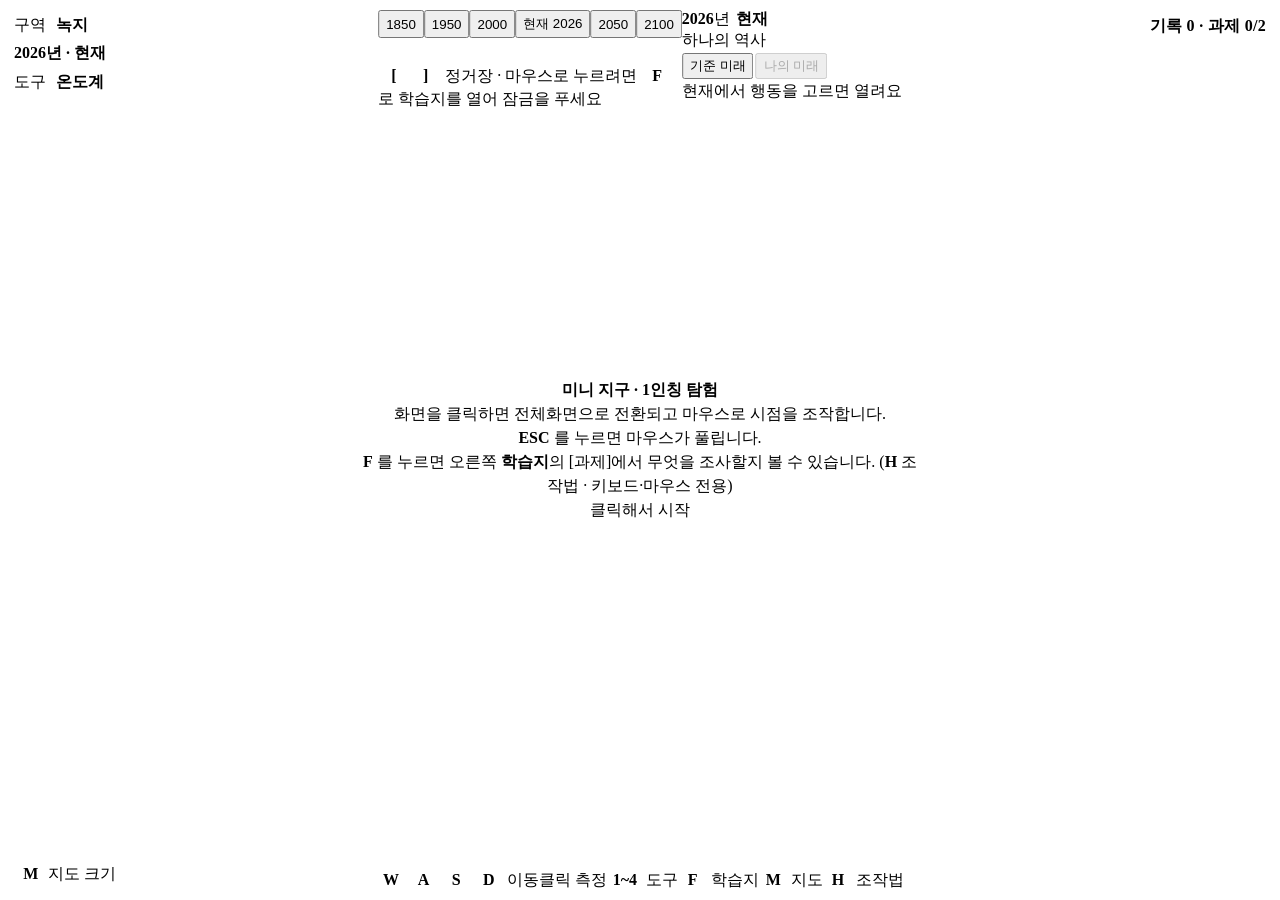
==== Critical_Earth_simulator/firstperson/index.html @ a0963edb "4차 M2: 카페 — 컵 vs 텀블러 Co-Authored-By: Claude Opus 5.5 <noreply@anthropic.com> Claude-Session: https:/" ====
<!DOCTYPE html>
<html lang="ko">
<head>
<meta charset="UTF-8">
<title>미니 지구 모델 - 1인칭 탐험 모드</title>
<!-- 4차 D1: 조감과 같은 디자인 토큰(종이 테마·버튼 5색·ⓘ)을 먼저 읽고 1인칭 배치를 그 위에 얹는다 (순서 = 빌더 FP_CSS) -->
<link rel="stylesheet" href="/css/theme.css">
<link rel="stylesheet" href="style.css">
</head>
<body>
<canvas id="gl"></canvas>

<!-- 수중 진입 시 화면 전체에 씌우는 파란 틴트 -->
<div id="waterOverlay"></div>

<!-- 4차 E2: 시간 이동 덮개(0.4초) — 덮인 동안 세계를 바꾸고 가운데에 '2100년 · 기준 미래'. 움직임 줄이기 설정이면 쓰지 않는다(fp-main.js goTo) -->
<div id="timeFade" aria-hidden="true"><p id="timeFadeText"></p></div>

<!-- 화면 정중앙 크로스헤어 -->
<div id="crosshair"><span></span><span></span></div>
<!-- 4차 F2: 행동 지점(멀티탭·거치대·정류장·여행사)을 가까이서 겨누면 십자선 아래 'E 플러그 뽑기' (firstperson/fp-actions.js) -->
<div id="actHint" role="status" aria-live="polite" hidden></div>
<!-- 4차 M2: 무대 입구(카페 문 등)를 겨누면 'E 카페에 들어가기' (firstperson/fp-stage.js updateDoors) -->
<div id="doorHint" role="status" aria-live="polite" hidden></div>

<!-- 포인터락이 풀려 있을 때 뜨는 시작/재개 안내 -->
<div id="startOverlay">
  <div class="start-box">
    <h2>미니 지구 · 1인칭 탐험</h2>
    <p>화면을 클릭하면 전체화면으로 전환되고 마우스로 시점을 조작합니다.</p>
    <p class="sub"><b>ESC</b> 를 누르면 마우스가 풀립니다.</p>
    <p class="sub"><b>F</b> 를 누르면 오른쪽 <b>학습지</b>의 [과제]에서 무엇을 조사할지 볼 수 있습니다. (<b>H</b> 조작법 · 키보드·마우스 전용)</p>
    <span class="btn btn--nav is-on start-btn">클릭해서 시작</span>
  </div>
  <!-- 4차 D3: 학습지를 닫은 뒤에는 짧은 안내만. 브라우저는 클릭에서만 포인터 잠금을 다시 걸어 준다(마스터 §6-6) -->
  <div class="resume-box">
    <span class="btn btn--nav is-on start-btn">3D를 클릭해 계속</span>
  </div>
</div>

<!-- 4차 D4: 첫 진입 안내 3장(이동 → 측정 → 시간·행동). 건너뛸 수 있고, 본 뒤에는 학습지 공용 저장소 fp.ui.onboarded 로
     다시 띄우지 않는다(학습지 [과제] '조작법'의 [첫 안내 다시 보기]). firstperson/fp-onboard.js -->
<div id="onboard" role="dialog" aria-modal="true" aria-labelledby="obTitle" hidden>
  <div class="ob-box">
    <p class="ob-step" id="obStep">1 / 3</p>
    <section class="ob-card" data-ob="0">
      <h2 id="obTitle">1. 걸어 다니기</h2>
      <p><span class="key">W</span><span class="key">A</span><span class="key">S</span><span class="key">D</span> 로 걷고 마우스로 둘러봅니다.
        <span class="key">Shift</span> 달리기 · <span class="key">Space</span> 점프 · 바다에서는 헤엄칩니다.</p>
      <p>3D 화면을 클릭하면 마우스가 화면에 고정되고, <span class="key">Esc</span> 를 누르면 풀립니다.</p>
      <p class="ob-sub">키보드·마우스 전용입니다. 태블릿 터치는 지원하지 않습니다.</p>
    </section>
    <section class="ob-card" data-ob="1" hidden>
      <h2>2. 재기</h2>
      <p><span class="key">1</span>~<span class="key">4</span> 로 도구(온도계 · pH미터 · CO₂센서 · 해수분석기)를 들고, 잴 곳을 겨눠 <b>좌클릭</b>합니다.</p>
      <p>표시창 아래 막대가 다 차야 값이 확정되고 학습지 [기록]에 저장됩니다. 계측기에는 오차가 있으니 같은 곳을 여러 번 재세요.</p>
      <p><span class="key">F</span> 를 누르면 오른쪽에 <b>학습지</b>가 열립니다 — 무엇을 조사할지는 [과제] 탭에 있습니다.</p>
    </section>
    <section class="ob-card" data-ob="2" hidden>
      <h2>3. 시간과 행동</h2>
      <p>같은 자리를 <b>다른 해</b>에서 재 보세요. 연도는 화면 위 <b>타임라인</b>에서 바꿉니다 — 탐험 중에는 <span class="key">[</span> · <span class="key">]</span> 키로 정거장(1850 ~ 2100)을 오갑니다.</p>
      <p>도시의 멀티탭·자전거 거치대·버스 정류장·여행사에서 하는 탄소중립 행동(<span class="key">E</span>)은 학습지 [나의 행동]에 쌓입니다. 행동은 <b>현재(2026년)</b>에서만 고를 수 있습니다.</p>
      <p class="ob-sub">조작법은 언제든 <span class="key">H</span> 또는 학습지 [과제] 맨 아래 '조작법'에서 다시 볼 수 있습니다.</p>
    </section>
    <div class="ob-actions">
      <button class="btn btn--nav btn--sm" type="button" id="obSkip">건너뛰기</button>
      <button class="btn btn--nav" type="button" id="obPrev"><span data-icon="back"></span>이전</button>
      <button class="btn btn--nav is-on" type="button" id="obNext">다음</button>
    </div>
  </div>
</div>

<!-- 4차 D2: HUD = 왼쪽 위 한 덩어리(구역 · 연도 배지 · 든 도구). 측정값(CO₂·바다·산호)·좌표·자동차 수는 뺐다 —
     HUD 가 pH·Ω·수온·CO₂ 를 늘 보여 주면 잴 이유가 없어진다. 측정값은 도구 표시창과 기록 알림(토스트)에만 나온다 -->
<div id="hud">
  <div class="hud-row"><span class="hud-lbl">구역</span><b id="hudZone">녹지</b><span class="hud-sub" id="hudZoneSub"></span></div>
  <!-- 연도 배지: 'O년 · 과거/현재/기준 미래'. 나의 미래·우리 사회의 미래 문구는 E·F 가 FPScenario.badge 를 바꿔 채운다 -->
  <div class="hud-row"><span class="hud-year" id="hudYear">2026년 · 현재</span></div>
  <div class="hud-row"><span class="hud-lbl">도구</span><b id="hudTool">온도계</b></div>
</div>

<!-- 4차 E1: 타임라인 막대 — 화면 위 가운데(HUD 왼쪽 위·기록 배지 오른쪽 위 사이, 알림 토스트(위 18 %)보다 위).
     예전 학습지 [과제] '연도 · 배출 경로'(#fpScenario·#fpYear·#fpGlobalCo2)를 화면의 주 조작으로 올렸다(firstperson/fp-timeline.js).
     정거장 6개 + 세밀 조정 슬라이더(1750~2200) + 갈래 [기준 미래 | 나의 미래] + 지금 연도 큰 숫자.
     포인터 잠금 중에는 [ · ] 키로 정거장을 오가고, 마우스로 누르려면 F 로 학습지를 열어 잠금을 푼다(그 전엔 시작 안내가 덮는다) -->
<div id="timeline" role="group" aria-label="타임라인 — 연도 바꾸기">
  <div class="tl-main">
    <div class="tl-stops" id="tlStops">
      <button class="btn btn--time btn--sm" type="button" data-year="1850" aria-pressed="false">1850</button>
      <button class="btn btn--time btn--sm" type="button" data-year="1950" aria-pressed="false">1950</button>
      <button class="btn btn--time btn--sm" type="button" data-year="2000" aria-pressed="false">2000</button>
      <button class="btn btn--time btn--sm tl-now" type="button" data-year="2026" aria-pressed="true">현재 2026</button>
      <button class="btn btn--time btn--sm" type="button" data-year="2050" aria-pressed="false">2050</button>
      <button class="btn btn--time btn--sm" type="button" data-year="2100" aria-pressed="false">2100</button>
    </div>
    <!-- 과거(≤ 2023, 실제 배출) = 회색 채움, 그 뒤 = 파란 점선 — 조감 2차 F3 시간 막대(#tlScrub)와 같은 약속 -->
    <input type="range" class="range range--time" id="tlYear" min="1750" max="2200" step="1" value="2026" aria-label="연도 세밀 조정 (1750~2200년)">
    <p class="tl-hint" id="tlHint"><span class="key">[</span><span class="key">]</span> 정거장 · 마우스로 누르려면 <span class="key">F</span> 로 학습지를 열어 잠금을 푸세요</p>
  </div>
  <div class="tl-side">
    <p class="tl-now-read" aria-live="polite"><b id="tlYearBig">2026</b>년 <span class="tl-era" id="tlEra">현재</span></p>
    <p class="tl-branch-name" id="tlBranchName">하나의 역사</p>
    <div class="tl-branch" role="group" aria-label="미래 갈래">
      <button class="btn btn--time btn--sm is-on" type="button" id="tlBase" aria-pressed="true">기준 미래</button>
      <button class="btn btn--time btn--sm" type="button" id="tlMine" aria-pressed="false" disabled aria-describedby="tlMineNote">나의 미래</button>
    </div>
    <p class="tl-note" id="tlMineNote">현재에서 행동을 고르면 열려요</p>
  </div>
</div>

<!-- 4차 D4: 화면 아래 한 줄, 늘 보이는 짧은 키 안내. 학습지가 열리면 숨긴다(CSS body.sheet-open).
     예전 H 조작법 패널(#helpPanel)은 학습지 [과제] 탭 맨 아래 '조작법' 절로 옮겼다 — 패널 안이라 ⓘ 도 눌린다 -->
<!-- 짧게 둔다: 1280 px 에서 왼쪽 아래 미니맵과 겹치지 않는 폭(약 560 px). 달리기·점프·출발점은 H 조작법에 -->
<div id="keyLine" aria-hidden="true">
  <span><span class="key">W</span><span class="key">A</span><span class="key">S</span><span class="key">D</span>이동</span>
  <span>클릭 측정</span>
  <span><span class="key">1~4</span>도구</span>
  <span><span class="key">F</span>학습지</span>
  <span><span class="key">M</span>지도</span>
  <span><span class="key">H</span>조작법</span>
</div>

<!-- 단축바 4칸 (숫자키 1~4, 4차 B4) -->
<div id="hotbar"></div>

<!-- 미니맵: 하늘에서 내려다본 지도 + 현위치 점 + 시야 부채꼴 (M키).
     4차 D2: 글자(범례)는 캔버스 밖 HTML 로 — 캔버스 글자는 9~10 px 이었고 토큰 색·13 px 규칙을 따를 수 없었다 -->
<div id="minimapBox">
  <canvas id="minimap" width="220" height="116"></canvas>
  <div id="minimapLegend" class="mm-legend"><span class="mm-name" id="mmName"><span class="key">M</span>지도 크기</span><span class="mm-bar" id="mmBar" hidden></span><span class="mm-hi" id="mmHi"></span></div>
</div>

<!-- 기록된 측정 개수. 패널을 안 열어둬도 뭔가 남고 있다는 걸 알게 한다 -->
<div id="fieldBadge">기록 0 · 과제 0/2</div>

<!-- 4차 M1: 미니게임 무대(firstperson/fp-stage.js) — 미터 축척의 별도 장면. 들어가 있는 동안 body.in-stage 가 세계 HUD 를 숨긴다.
     덮개 = 종이색 0.5초 + 무대 이름(검정 아님) · 위 막대 = 이름·[나가기]·키 안내 · 초점 테두리 = Tab 으로 고른 물체(HTML 겹침) ·
     #stageUi = 무대가 띄우는 주문 화면·결과 카드 자리 · 구석 알림 = 화질 자동 낮춤 · 나가기 확인 = Esc -->
<div id="stageFade" aria-hidden="true"><p id="stageFadeTitle"></p></div>
<div id="stageBar" role="group" aria-label="무대">
  <b id="stageTitle"></b>
  <span class="sb-keys"><span class="key">Tab</span>고르기 <span class="key">Enter</span>누르기 <span class="key">F</span>학습지</span>
  <button class="btn btn--nav btn--sm" type="button" id="stageExitBtn"><span data-icon="back"></span>나가기 <span class="key">Esc</span></button>
</div>
<div id="stageFocus" aria-hidden="true" hidden><span class="sf-label" id="stageFocusLabel"></span></div>
<p id="stageLive" class="stage-sr" aria-live="polite"></p>
<div id="stageUi"></div>
<div id="stageNote" role="status" aria-live="polite"></div>
<div id="stageExit" role="alertdialog" aria-modal="true" aria-labelledby="stageExitText" hidden>
  <div class="se-box">
    <p id="stageExitText">나갈까요? 진행 중인 게임은 저장되지 않아요</p>
    <div class="se-actions">
      <button class="btn btn--nav" type="button" id="stageExitNo">계속하기</button>
      <button class="btn btn--nav is-on" type="button" id="stageExitYes">나가기</button>
    </div>
  </div>
</div>

<!-- 짧은 안내. 몇 초 뜨고 사라진다. -->
<div id="toast" role="status" aria-live="polite"></div>

<!-- 4차 D3: 1인칭 학습지 패널 — 화면 오른쪽 40 %, 3D 는 왼쪽 60 %(firstperson/fp-sheet.js). F 로 열고 F·Esc 로 닫는다.
     예전 야장(#fieldPanel, 가운데 덮개)과 설정창(#settingsPanel, E)을 이 패널로 합쳤다. 탭은 WAI-ARIA 탭 패턴(←/→/Home/End) -->
<aside id="sheet" class="sheet" hidden aria-labelledby="sheetTitle">
  <header class="sheet-head">
    <h2 id="sheetTitle">탐험 학습지</h2>
    <span class="sheet-count">기록 <b id="fieldCount">0</b>건</span>
    <button id="sheetClose" class="btn btn--nav btn--sm" type="button" aria-label="학습지 닫기 (F 또는 Esc)"><span data-icon="close"></span>닫기 <span class="key">F</span></button>
  </header>
  <div class="sheet-tabs" role="tablist" aria-label="학습지 탭">
    <button type="button" role="tab" id="shTabTasks" aria-controls="shPanelTasks" aria-selected="true" tabindex="0">과제 <span class="tab-sub" id="fieldTaskTally">0/2</span></button>
    <button type="button" role="tab" id="shTabRecords" aria-controls="shPanelRecords" aria-selected="false" tabindex="-1">기록</button>
    <button type="button" role="tab" id="shTabActions" aria-controls="shPanelActions" aria-selected="false" tabindex="-1">나의 행동</button>
    <button type="button" role="tab" id="shTabSociety" aria-controls="shPanelSociety" aria-selected="false" tabindex="-1">우리 사회</button>
  </div>

  <!-- [과제]: 측정 과제(기록 수로 판정) + 현장 과제(두 연도 관찰 글) + 연도·배출 경로 -->
  <section class="sheet-panel" role="tabpanel" id="shPanelTasks" aria-labelledby="shTabTasks" tabindex="0">
    <p class="task-intro" id="fieldTaskIntro"></p>
    <div class="task-grid" id="fieldTasks"></div>
    <p class="field-note">측정 과제의 완료 여부는 <b>학습지에 쌓인 기록 수</b>로만 판정합니다 — 값이 맞고 틀리고가 아니라,
      조건을 채울 만큼 재었는지를 봅니다. 결론은 [기록] 탭의 평균과 표준편차로 내리세요.</p>

    <!-- 4차 E1: 연도·배출 경로 고르기(#fpScenario·#fpYear·#fpGlobalCo2)는 화면 위 타임라인(#timeline)으로 옮겼다.
         경로 선택은 F3 의 '사회의 선택'으로 간다 — E 에서는 기본 현재 정책 고정(주소 ?scenario= 는 계속 받는다). 여기엔 설명만 남긴다 -->
    <h3 class="sh-h" id="shTimeHead">시간 이동 <span class="sub">화면 위 타임라인</span></h3>
    <p class="sh-note">화면 위 <b>타임라인</b>의 정거장(1850 · 1950 · 2000 · 현재 2026 · 2050 · 2100)을 누르거나 아래 막대로 한 해씩 옮깁니다.
      탐험 중에는 <span class="key">[</span> · <span class="key">]</span> 키로 정거장을 오갑니다. 막대의 <b>회색</b> 구간(2023년까지)은 실제 배출,
      <b>파란 점선</b> 구간은 고른 배출 경로입니다.</p>
    <p class="sh-note"><b>현재(2026년)까지는 하나의 역사</b>입니다 — 어떤 미래를 고르든 2026년까지는 같은 값이고, 갈래는 2027년부터 나뉩니다.<button class="src-i" type="button" data-src="fp_now_join" aria-label="출처 보기: 1인칭 현재까지 하나의 역사 (2026 → 2027 이음, 연출)" aria-expanded="false">ⓘ</button>
      연도가 바뀌면 재던 측정은 취소됩니다(다른 해의 값이 섞이지 않게).</p>
    <p class="sh-note">해마다의 전 지구 CO₂는 조감 모드 미래 예측과 <b>같은 모형</b>으로 계산합니다(2023년까지는 실제 배출, 그 뒤는 고른 경로) — 그 값은 CO₂센서로 직접 재 보세요.<button class="src-i" type="button" data-src="model_co2" aria-label="출처 보기: 대기 CO₂ (모형 계산)" aria-expanded="false">ⓘ</button>
      <!-- 4차 C5: CO₂는 무색 — 하늘·안개·파도는 연도와 무관(조감 EarthVisual 규칙). 도시는 배출 역사를 따른다(연출) -->
      CO₂는 눈에 보이지 않으므로 하늘·바다의 모습은 연도와 상관없이 같습니다.
      도시의 건물·자동차·굴뚝 연기는 그때까지의 화석연료 배출을 따라 달라집니다(연출 — 조감 모드와 같은 규칙).<button class="src-i" type="button" data-src="fp_city" aria-label="출처 보기: 1인칭 도시 건물·자동차·굴뚝 (연출)" aria-expanded="false">ⓘ</button></p>
    <!-- 4차 C4: '즉시 평형' 버튼·해수 평형 상태를 뺐다 — 바다는 그해 엔진 표층 상태다 -->
    <p class="sh-note">바다(수온·pH·Ω)도 조감 모드와 <b>같은 모형의 그해 값</b>입니다.<button class="src-i" type="button" data-src="model_sst" aria-label="출처 보기: 표층 해수온 (모형 계산)" aria-expanded="false">ⓘ</button><button class="src-i" type="button" data-src="model_ph" aria-label="출처 보기: 해수 pH (모형 계산)" aria-expanded="false">ⓘ</button> 바다는 대기 CO₂를 몇 해에 걸쳐
      늦게 따라가므로, 해수 pCO₂는 대기와 조금 다릅니다(배출이 늘 때는 대기보다 낮고, 크게 줄면 거꾸로 높아집니다).</p>
    <p class="sh-links"><a class="btn btn--nav btn--sm" href="/"><span data-icon="globe"></span>전체 조감 모드로</a></p>

    <!-- 4차 D4: 조작법(예전 H 패널). 모든 단축키는 e.code 로 받는다 — 한글 자판에서도 같은 키, 글 칸에 쓰는 중이면 무시(마스터 §6-5) -->
    <h3 class="sh-h" id="shHelp">조작법 <span class="sub">키보드·마우스 전용 — 태블릿 터치는 지원하지 않습니다</span></h3>
    <table class="key-table">
      <tr><td><span class="key">W</span><span class="key">A</span><span class="key">S</span><span class="key">D</span> · <span class="key">Shift</span> · <span class="key">Space</span></td><td>이동 · 달리기 · 점프 / 물에서 헤엄쳐 오르기</td></tr>
      <tr><td>마우스 · 좌클릭</td><td>시점 · 든 도구로 바라보는 지점 측정</td></tr>
      <tr><td><span class="key">1</span>~<span class="key">4</span></td><td>도구 (온도계 · pH미터 · CO₂센서 · 해수분석기)</td></tr>
      <tr><td><span class="key">E</span></td><td>가까운 행동 지점(멀티탭·자전거 거치대·버스 정류장·여행사)과 상호작용 — 표지판을 겨누면 안내가 뜬다</td></tr>
      <tr><td><span class="key">F</span></td><td>학습지 열기/닫기 (열린 상태에서는 <span class="key">Esc</span> 도)</td></tr>
      <tr><td><span class="key">[</span> · <span class="key">]</span></td><td>타임라인 정거장 이전/다음 (마우스로 누르려면 <span class="key">F</span> 로 학습지를 열어 잠금을 푼다)</td></tr>
      <tr><td><span class="key">M</span> · <span class="key">R</span></td><td>미니맵 크기 · 출발점으로</td></tr>
      <tr><td><span class="key">H</span></td><td>이 조작법 열기</td></tr>
      <tr><td><span class="key">Esc</span> (탐험 중)</td><td>마우스 고정 풀기 — 다시 잠그려면 3D 화면을 클릭</td></tr>
    </table>
    <p class="sh-links"><button class="btn btn--nav btn--sm" type="button" id="onboardAgain"><span data-icon="list"></span>첫 안내 다시 보기</button></p>
    <!-- 4차 M1 §1-5: 미니게임 무대 화질. 자동 = 높음에서 시작해 3초 평균 초당 40장 미만이면 한 단계씩 낮춘다(firstperson/fp-stage.js) -->
    <h3 class="sh-h" id="shStageQ">미니게임 화질 <span class="sub" id="stageQNow">지금 높음</span></h3>
    <div class="stage-q" role="group" aria-labelledby="shStageQ">
      <button class="btn btn--view btn--sm" type="button" data-stage-q="auto" aria-pressed="true">자동</button>
      <button class="btn btn--view btn--sm" type="button" data-stage-q="high" aria-pressed="false">높음</button>
      <button class="btn btn--view btn--sm" type="button" data-stage-q="mid" aria-pressed="false">보통</button>
      <button class="btn btn--view btn--sm" type="button" data-stage-q="low" aria-pressed="false">낮음</button>
    </div>
    <p class="sh-note">카페·분리배출장 같은 실내 무대의 화질입니다. <b>자동</b>이면 높음에서 시작해 화면이 느리면(3초 평균 초당 40장 미만) 한 단계씩 낮춥니다.
      높음 = 그림자 2048 · 보통 = 그림자 1024 · 낮음 = 그림자 끔(바닥 그림자만)·해상도 1배.</p>
    <h3 class="sh-h">도구</h3>
  <!-- 4차 C2(마스터 D2·D9): 지면 3종(해변 모래·녹지 지면·도시 지면)을 뺐고 값은 그해 연평균이다 -->
  <!-- 4차 D1: ⓘ = 조감과 같은 출처 상자(js/source-tip.js). 키는 C6 등록부(js/sources.js) — check_sources.js 가 누락을 막는다 -->
  <p class="sh-note"><b>1 온도계</b> — 어디든 측정됩니다. 바다는 <b>해수</b>, 유빙은 <b>빙하 표면</b>, 그 밖(땅·하늘)을 겨누면
    그 구역의 해양/녹지/도심 <b>대기</b>를 잽니다. 값은 모두 <b>그해 연평균</b>(하루 평균)입니다<button class="src-i" type="button" data-src="fp_land_amp" aria-label="출처 보기: 1인칭 육지 기온 증폭 (녹지·도심 대기)" aria-expanded="false">ⓘ</button><button class="src-i" type="button" data-src="fp_ocean_amp" aria-label="출처 보기: 1인칭 해양 기온 증폭 (해양 대기·빙하 표면)" aria-expanded="false">ⓘ</button> — 화면이 낮이어도 한낮 기온이 아닙니다.
    도심 대기가 녹지보다 따뜻하고(도시 열섬)<button class="src-i" type="button" data-src="fp_uhi" aria-label="출처 보기: 1인칭 도심 열섬 (도심 − 녹지 기온차)" aria-expanded="false">ⓘ</button>, 빙하가 가장 찹니다.<button class="src-i" type="button" data-src="fp_ice_surface" aria-label="출처 보기: 1인칭 빙하 표면 온도 (연출)" aria-expanded="false">ⓘ</button>
    <b>유빙 주변 바다는 녹은 물 때문에 차갑습니다(냉수대).</b><button class="src-i" type="button" data-src="fp_cold_pool" aria-label="출처 보기: 1인칭 유빙 곁 냉수대 (연출)" aria-expanded="false">ⓘ</button> 유빙에서 멀어지며 수온을 재 보세요.</p>
  <p class="sh-note"><b>2 pH미터</b> — 바다에서만. 겨눈 지점의 해수 상태로 계산하고 표시창에 <b>수온을 함께</b> 띄웁니다.
    같은 CO₂·같은 수온이면 조감 모드 '미래 예측' 탭과 정확히 같은 값입니다.<button class="src-i" type="button" data-src="model_ph" aria-label="출처 보기: 해수 pH (모형 계산)" aria-expanded="false">ⓘ</button>
    수온은 pH를 거의 못 바꿉니다(냉수대와 개방 해역 차이 0.02 정도) — 온도 효과는 4번으로 보세요.</p>
  <p class="sh-note"><b>4 해수분석기</b> — 바다에서만. <b>용존 CO₂ · DIC(용존 무기탄소) · Ω(아라고나이트 포화도) · 수온</b>을
    한 번에 잽니다.<button class="src-i" type="button" data-src="model_omega" aria-label="출처 보기: 아라고나이트 포화도 Ω (모형 계산)" aria-expanded="false">ⓘ</button> 차가운 물은 CO₂를 더 많이 녹이고(헨리 법칙) Ω가 낮습니다.
    <b>Ω가 1 밑이면 빨간색</b> — 산호·조개 껍데기가 녹는 물입니다.<button class="src-i" type="button" data-src="shell_omega" aria-label="출처 보기: 조개 껍데기 — 아라고나이트 포화도 Ω" aria-expanded="false">ⓘ</button></p>
  <!-- 4차 C3: 구역 CO₂ 문헌값 — 해양 = 배경(문헌값 2-4), 도심 증가분 = 서울 관측 20~27 ppm(2-3) -->
  <p class="sh-note"><b>3 CO₂센서</b> — 해양 · 녹지 · 도심에서 값이 다릅니다. 바다 위 공기는 <b>전 지구 평균과 같고</b><button class="src-i" type="button" data-src="co2_noaa_gl" aria-label="출처 보기: 대기 CO₂ 지구 평균 (관측)" aria-expanded="false">ⓘ</button>,
    도심은 자동차·난방 배출 때문에 더 높습니다(서울 관측: 도시 증가분 약 20~27 ppm)<button class="src-i" type="button" data-src="fp_urban_co2" aria-label="출처 보기: 1인칭 도심 대기 CO₂ (도시 증가분)" aria-expanded="false">ⓘ</button>.
    <b>나무 근처</b>는 광합성 때문에 낮게 나옵니다(이 값은 연출 — 정량 문헌을 찾는 중)<button class="src-i" type="button" data-src="fp_tree_co2" aria-label="출처 보기: 1인칭 나무 밑 CO₂ (연출)" aria-expanded="false">ⓘ</button>. (수중에서는 측정 불가)</p>
  <p class="sh-note"><b>계측기에는 오차가 있습니다.</b> 좌클릭하면 값이 바로 뜨지 않고 실제 센서처럼
    수렴합니다(막대가 다 차야 확정). 같은 자리를 다시 재도 값이 조금씩 다르니, 여러 번 재서
    평균을 내세요. 평균과 표준편차는 <b>학습지(F)</b> [기록] 탭이 자동으로 계산합니다.</p>
  <p class="sh-note">눈높이 기준 1유닛 = 약 50m로 환산했습니다. 나무는 약 10m, 가장 높은 건물은 약 24m(8층)로 보입니다.</p>
  <p class="sh-note">서쪽(왼쪽) 해안 절벽에서 바다로 뛰어내리면 헤엄칠 수 있습니다.</p>
  </section>

  <!-- [기록]: 최근 측정 · 지점별 평균/표준편차 · 횡단 조사 그래프. 내보내기(.xlsx·.csv)는 G 가 채운다 -->
  <section class="sheet-panel" role="tabpanel" id="shPanelRecords" aria-labelledby="shTabRecords" tabindex="0" hidden>
    <h3 class="sh-h">지점별 반복측정 <span class="sub">계측기에는 재현성 오차가 있어 한 번 잰 값은 못 믿습니다 — 평균은 같은 해·같은 갈래끼리만 냅니다</span></h3>
    <table class="field-table">
      <thead><tr><th>연도·갈래</th><th>항목</th><th>지점</th><th>n</th><th>평균</th><th>표준편차</th></tr></thead>
      <tbody id="fieldSummary"></tbody>
    </table>
    <h3 class="sh-h">최근 측정</h3>
    <table class="field-table">
      <thead><tr><th>#</th><th>연도·갈래</th><th>항목</th><th>지점</th><th>값</th><th>X, Z (m)</th></tr></thead>
      <tbody id="fieldTBody"></tbody>
    </table>
    <h3 class="sh-h">횡단 조사 <span class="sub">해안 → 녹지 → 도심을 일직선으로 걸으며 재면 도시 열섬이 그래프 한 장에 나옵니다</span></h3>
    <p class="field-note" id="fieldTransectState"></p>
    <canvas id="fieldChart" width="480" height="200"></canvas>
    <div class="field-actions">
      <button id="fieldTransectBtn" class="btn btn--rec" type="button">횡단 조사 시작</button>
      <button id="fieldCoastBtn" class="btn btn--rec" type="button">해안선 평행 조사</button>
      <button id="fieldCsvBtn" class="btn btn--rec" type="button"><span data-icon="download"></span>CSV 내보내기</button>
      <button id="fieldClearBtn" class="btn btn--rec" type="button"><span data-icon="trash"></span>기록 지우기</button>
    </div>
    <p class="field-note">CSV는 엑셀에서 바로 열립니다(한글 깨짐 방지 BOM 포함). 학습지와 맞춘 .xlsx 내보내기는 준비 중입니다.</p>
  </section>

  <!-- [나의 행동]: 4차 F2 행동 카드(firstperson/fp-actions.js 가 #actRoot 를 그린다) — ① 나의 탄소 · ② 모두의 선택.
       ③ 사회의 선택 고르기는 F3 이 이 위에 얹는다. 텀블러·분리배출 카드는 미니게임(M4) 결과로 켜진다(마스터 D13) -->
  <section class="sheet-panel" role="tabpanel" id="shPanelActions" aria-labelledby="shTabActions" tabindex="0" hidden>
    <div id="actRoot"><p class="sheet-empty">행동 카드를 불러오는 중입니다.</p></div>
  </section>

  <!-- [우리 사회]: T5(사회의 선택)가 채운다 -->
  <section class="sheet-panel" role="tabpanel" id="shPanelSociety" aria-labelledby="shTabSociety" tabindex="0" hidden>
    <p class="sheet-empty">시청 '기후 정책 회의실'에서 정책·기후테크 카드로 2050년 사회를 설계하면 여기에 담깁니다. (준비 중)</p>
  </section>
</aside>

<!-- three.js는 조감과 같은 vendor/three.min.js(r160)를 쓴다. CDN이면 학교 인터넷이 막혔을 때 1인칭만 뜨지 않고,
     IR 보기 코드를 두 화면이 나눠 쓰려면 같은 파일이어야 한다. 절대 경로: /firstperson/ 아래에서도 server.py /vendor 마운트로 간다
     (단일 HTML 빌드는 tools/build_single_html.py가 vendor에서 직접 넣으므로 이 주소를 쓰지 않는다) -->
<script src="/vendor/three.min.js"></script>
<script src="/js/earth-model.js"></script>
<!-- 3차 E4: 조감 미래 예측과 같은 엔진(배출 → CO₂)으로 그 해의 전 지구 CO₂를 계산한다. 순서: earth-model → earth-data → earth-system -->
<script src="/js/earth-data.js"></script>
<!-- 4차 D1: 조감과 같은 공용 부품 — 출처 등록부(ⓘ)·토큰 읽기·아이콘·ⓘ 상자. 조감 index.html 과 같은 자리(earth-data 뒤, earth-system 앞) -->
<script src="/js/sources.js"></script>
<script src="/js/theme.js"></script>
<script src="/js/icons.js"></script>
<script src="/js/source-tip.js"></script>
<!-- 4차 D3: 학습지 공용 저장소(DOM 없음) — 조감 학습지와 같은 localStorage['worksheet.v1'] 를 쓴다 -->
<script src="/js/worksheet-store.js"></script>
<script src="/js/earth-system.js"></script>
<!-- 4차 C1: 1인칭 값 계산은 fp-model.js 한 곳. 도시 규모(cumFossilMax)·산호·유빙을 조감과 같은 식으로 쓰려고 earth-visual 을 같이 부른다 -->
<script src="/js/earth-visual.js"></script>
<!-- 4차 T1: 사회의 선택(정책·기후테크 카드 → 엔진 레버, NDC 비교 경로)은 society-core.js 한 곳. EarthSystem 을 읽으므로 그 뒤 -->
<script src="/js/society-core.js"></script>
<!-- 4차 F1: 행동 계산(나의 탄소·참여 규모·도시 공기)은 actions-core.js 한 곳. fp-model 이 NOW_YEAR 를 여기서 읽으므로 그 앞 -->
<script src="/js/actions-core.js"></script>
<script src="fp-model.js"></script>
<script src="fp-world.js"></script>
<!-- 4차 T3: 세계 속 기후테크 소품. FPWorld(지형·건물·충돌체)가 다 선 뒤에 만들고, applyWorldState 가 끝에서 부른다 -->
<script src="fp-tech-world.js"></script>
<script src="fp-minimap.js"></script>
<script src="fp-field.js"></script>
<!-- 4차 D3: 학습지 패널 껍데기(열고 닫기·탭). FPPlayer 는 함수 안에서만 읽으므로 fp-player 보다 앞이어도 된다 -->
<script src="fp-sheet.js"></script>
<!-- 4차 D4: 첫 진입 안내 3장 -->
<script src="fp-onboard.js"></script>
<!-- 4차 E1: 화면 위 타임라인(정거장·세밀 조정·갈래). fp-player([ · ] 키)·fp-main(연도 바꾸기)이 부르므로 그 앞 -->
<script src="fp-timeline.js"></script>
<!-- 4차 F2: 행동 카드 + 세계 속 행동 지점. FPSheet·FPField·FPScenario 는 함수 안에서만 읽는다 -->
<script src="fp-actions.js"></script>
<script src="fp-tools.js"></script>
<script src="fp-player.js"></script>
<!-- 4차 M1: 미니게임 무대 — 소품 도구(fp-stage-kit) → 무대 관리자(fp-stage). 무대 파일(카페·분리배출장·회의실)은 이 뒤에 -->
<script src="fp-stage-kit.js"></script>
<script src="fp-stage.js"></script>
<!-- 4차 M2: 카페 미니게임(세계 속 정면 + 실내 무대) -->
<script src="fp-stage-cafe.js"></script>
<script src="fp-main.js"></script>
</body>
</html>
---- Critical_Earth_simulator/firstperson/style.css ----
/* ============================================================================
   1인칭 탐험 배치 (4차 D1 — 조감과 같은 디자인 체계)
   ----------------------------------------------------------------------------
   css/theme.css(토큰·.btn·ⓘ) 를 먼저 읽고 이 파일은 1인칭 배치만 얹는다. 색·글자 크기는 var(--…) 만 쓴다
   (하드코딩 색 0개 — D §5-2 검사). 1인칭에만 있는 색(LCD·수중 틴트·패널 섞음 비율)도 theme.css 에 둔다.
   라이트(종이) 테마는 UI 에만 — 3D 세계의 빛·하늘·물 색은 건드리지 않는다(마스터 결정 6).
   3D 위에 뜨는 패널은 --paper-2 를 --fp-panel-mix(95 %)만큼 칠한다: 반투명 바탕 위 글자가 밝은 하늘·어두운 물에
   그대로 비치면 대비가 장면마다 무너진다. 가장 나쁜 경우(검은 장면 위)는 check_contrast.js 가 잰다.
   ============================================================================ */
html, body {
  margin: 0; height: 100%; overflow: hidden;
  font-family: var(--font-body); font-size: var(--fs-3); line-height: 1.5;
  color: var(--ink);
  background: var(--ink);   /* 3D 가 뜨기 전 잠깐 보이는 바탕 — 흰 번쩍임이 없게 어둡게 */
}
canvas#gl { position: fixed; inset: 0; width: 100%; height: 100%; display: block; cursor: pointer; }

/* ── 3D 위 종이 패널 (공통 바탕) ─────────────────────────────────────────── */
#hud, #timeline, #keyLine, #hotbar, #fieldBadge, #toast, #actHint, .start-box, .resume-box, .ob-box {
  background: color-mix(in srgb, var(--paper-2) var(--fp-panel-mix), transparent);
  border: 1px solid var(--rule);
  color: var(--ink);
  box-shadow: 0 4px 18px var(--fp-shadow);
}
/* 키 모양 글자 (조작법·패널 제목) */
.key, .hint-key {
  display: inline-block; min-width: 1.1em; text-align: center;
  background: var(--paper); color: var(--ink);
  border: 1px solid var(--ink-3); border-bottom-width: 2px; border-radius: 4px;
  padding: 0 6px; margin: 0 2px; font-size: var(--fs-1); font-weight: 700; line-height: 1.5;
}

/* ── 포인터 잠금이 풀려 있을 때만 보이는 시작 안내 ───────────────────────── */
#startOverlay {
  position: fixed; inset: 0; z-index: 50; cursor: pointer;
  display: flex; align-items: center; justify-content: center;
  background: var(--fp-scrim);
}
#startOverlay.hidden { display: none; }
.start-box {
  text-align: center; max-width: min(90vw, 560px);
  padding: var(--sp-5) 40px; border-radius: 14px;
}
.start-box h2 { margin: 0 0 var(--sp-3); font-family: var(--font-title); font-size: var(--fs-5); font-weight: 700; color: var(--ink); }
.start-box p { margin: 0 0 var(--sp-2); font-size: var(--fs-2); color: var(--ink-2); }
.start-box p.sub { font-size: var(--fs-1); color: var(--ink-3); }
.start-box p b { color: var(--ink); }
/* 시작 단추는 상자 전체가 눌리는 곳이라 실제 <button> 은 아니고 모양만 버튼(.btn.is-on) */
.start-btn { margin-top: var(--sp-4); padding: 0 var(--sp-5); font-size: var(--fs-3); min-height: 44px; pointer-events: none; }
/* 4차 D3: 학습지를 닫은 뒤의 짧은 안내 '3D를 클릭해 계속'(포인터 잠금은 클릭에서만 다시 걸린다, 마스터 §6-6) */
.resume-box { display: none; padding: var(--sp-3) var(--sp-4); border-radius: 14px; }
.resume-box .start-btn { margin-top: 0; }
#startOverlay[data-mode="resume"] { background: none; }
#startOverlay[data-mode="resume"] .start-box { display: none; }
#startOverlay[data-mode="resume"] .resume-box { display: block; }

/* ── 수중 틴트: 화면 전체를 덮되 마우스 이벤트는 통과 (3D 연출 — 종이 색 아님) ── */
#waterOverlay {
  position: fixed; inset: 0; pointer-events: none; opacity: 0;
  transition: opacity .25s;
  background: radial-gradient(ellipse at 50% 50%, var(--fp-water-in) 0%, var(--fp-water-out) 100%);
}
#waterOverlay.on { opacity: 1; }

/* ── 시간 이동 덮개 (4차 E2, fp-main.js goTo) — 0.2초 덮고 세계를 바꾼 뒤 0.2초 걷는다. 3D 칸만 덮고 HUD·타임라인(z 6)은 위에 남긴다.
   불투명에 가까운 종이색: 건물·차가 튀어나오는 순간을 가린다. 움직임 줄이기면 JS 가 아예 띄우지 않는다(아래 미디어 규칙은 이중 안전) ── */
#timeFade {
  position: fixed; inset: 0; z-index: 5; pointer-events: none; opacity: 0;
  display: flex; align-items: center; justify-content: center;
  background: color-mix(in srgb, var(--paper-2) 94%, transparent);
  transition: opacity .2s ease-in-out;
}
#timeFade.on { opacity: 1; }
#timeFade p { margin: 0; font-family: var(--font-title); font-size: var(--fs-6); font-weight: 700; color: var(--ctl-time); font-variant-numeric: tabular-nums; }
@media (prefers-reduced-motion: reduce) { #timeFade { transition: none; } }

/* ── 십자선 (4차 D2): 두 겹 — 밝은 선(--on-fill) + 어두운 테두리(--ink).
   예전 mix-blend-mode: difference 는 회색 하늘·잔잔한 물 위에서 회색이 되어 사라졌다. 두 겹이면 어느 바탕에서도 한 겹은 보인다 ── */
#crosshair {
  position: fixed; left: 50%; top: 50%; width: 20px; height: 20px;
  transform: translate(-50%, -50%); pointer-events: none;
}
#crosshair span {
  position: absolute; background: var(--on-fill);
  box-shadow: 0 0 0 1px var(--ink);   /* 어두운 테두리 1 px — 밝은 하늘 위에서 보이는 쪽 */
  border-radius: 1px;
}
#crosshair span:nth-child(1) { left: 50%; top: 0; width: 2px; height: 100%; margin-left: -1px; }
#crosshair span:nth-child(2) { top: 50%; left: 0; height: 2px; width: 100%; margin-top: -1px; }

/* ── HUD (4차 D2): 왼쪽 위 한 덩어리 = 구역 · 연도 배지 · 든 도구. 측정값·좌표는 없다.
   글자는 모두 --fs-2 이상, 반투명(dim) 글자 없음 ── */
#hud {
  position: fixed; top: 14px; left: 14px; z-index: 6;
  display: flex; flex-direction: column; gap: 6px;
  font-size: var(--fs-2); line-height: 1.4;
  padding: var(--sp-2) var(--sp-3); border-radius: var(--radius);
  pointer-events: none;
}
#hud .hud-row { display: flex; align-items: baseline; gap: var(--sp-2); }
#hud .hud-lbl { color: var(--ink-2); font-size: var(--fs-2); min-width: 2.6em; }
#hud b { font-size: var(--fs-3); font-weight: 700; color: var(--ink); }
#hud .hud-sub { color: var(--ink-2); font-size: var(--fs-2); }
#hud .hud-sub:empty { display: none; }
/* 연도 배지 = 시간 영역색(파랑). 미래는 채움으로 — '지금이 아닌 해'라는 걸 한눈에 */
#hud .hud-year {
  display: inline-block; padding: 1px var(--sp-2); border-radius: 999px;
  font-size: var(--fs-2); font-weight: 700; font-variant-numeric: tabular-nums;
  color: var(--ctl-time); background: var(--ctl-time-bg); border: 1.5px solid var(--ctl-time);
}
#hud .hud-year[data-era="future"] { color: var(--on-fill); background: var(--ctl-time-on); }

/* ── 타임라인 막대 (4차 E1, firstperson/fp-timeline.js) — 화면 위 가운데 ──
   자리: 왼쪽 위 HUD(가장 긴 글 '2100년 · 기준 미래 (1.5 °C 탄소중립)'에서도 약 300 px 안)·오른쪽 위 기록 배지 사이,
   알림 토스트(top 18 % — 720 px 에서 130 px)보다 위에서 끝나게(헤드리스 1280×720 실측 아래 끝 약 117 px).
   폭은 1280 px 에서 HUD 와 겹치지 않는 680 px 까지. 시간 영역색(파랑) 한 가지.
   z-index 6 = 시작 안내(50)보다 아래: 잠금이 풀린 채 학습지가 닫혀 있으면 그 클릭은 3D 로 돌아가는 클릭이어야 한다 */
#timeline {
  position: fixed; top: 10px; left: 50%; transform: translateX(-50%); z-index: 6;
  display: flex; gap: var(--sp-3); align-items: stretch;
  width: max-content; max-width: min(680px, calc(100vw - 600px)); box-sizing: border-box;
  padding: 6px var(--sp-3); border-radius: var(--radius);
}
#timeline p { margin: 0; }
#timeline .tl-main { display: flex; flex-direction: column; gap: 2px; flex: none; }   /* 폭 = 정거장 줄 — 슬라이더·안내가 그 폭을 따른다 */
#timeline .tl-stops { display: flex; gap: var(--sp-1); }
#timeline .tl-stops .btn { min-height: 28px; font-variant-numeric: tabular-nums; }
/* 세밀 조정 슬라이더 — 조감 #tlScrub(css/paper.css)와 같은 바탕: ① 과거 회색 채움(--p-obs 까지, JS 가 넣는다) ② 전체 폭 파란 점선 ③ 바탕.
   정거장 줄 아래 얇게(트랙 8 px) */
#timeline #tlYear {
  -webkit-appearance: none; appearance: none; width: 100%; height: 22px; min-height: 22px; margin: 0;
  background: transparent; cursor: pointer;
  --p-obs: 60.67%;
  --track: linear-gradient(to right, color-mix(in srgb, var(--ink-3) 62%, var(--paper-3)) 0 var(--p-obs), transparent var(--p-obs)) 0 0 / 100% 100% no-repeat,
           linear-gradient(to right, var(--ctl-time) 0 6px, transparent 6px) 0 50% / 10px 2px repeat-x,
           var(--paper-3);
}
#timeline #tlYear::-webkit-slider-runnable-track { height: 8px; border-radius: 4px; background: var(--track); border: 1px solid var(--rule); }
#timeline #tlYear::-moz-range-track { height: 8px; border-radius: 4px; background: var(--track); border: 1px solid var(--rule); }
#timeline #tlYear::-webkit-slider-thumb { -webkit-appearance: none; width: 16px; height: 16px; margin-top: -5px; border-radius: 50%;
  background: var(--ctl-time); border: 2px solid var(--paper); box-shadow: 0 0 0 1.5px var(--ctl-time); }
#timeline #tlYear::-moz-range-thumb { width: 12px; height: 12px; border-radius: 50%; background: var(--ctl-time); border: 2px solid var(--paper); box-shadow: 0 0 0 1.5px var(--ctl-time); }
/* 실제 배출 뒤(고른 경로) — 손잡이도 점선 테두리 (조감과 같은 약속) */
#timeline #tlYear.is-future::-webkit-slider-thumb { background: var(--paper); border: 2px dashed var(--ctl-time); box-shadow: none; }
#timeline #tlYear.is-future::-moz-range-thumb { background: var(--paper); border: 2px dashed var(--ctl-time); box-shadow: none; }
#timeline #tlYear:focus-visible { outline: 2px solid var(--focus); outline-offset: 2px; }
#timeline .tl-hint { font-size: var(--fs-1); line-height: 1.35; color: var(--ink-2); width: 0; min-width: 100%; }   /* 정거장 줄 폭을 넘지 않고 줄바꿈 */
#timeline .tl-hint .key { margin: 0 1px; }
/* 오른쪽: 지금 연도 큰 숫자 · 시대 · 갈래 이름 · 갈래 전환 */
#timeline .tl-side { flex: none; display: flex; flex-direction: column; align-items: flex-start; gap: 2px; padding-left: var(--sp-3); border-left: 1px solid var(--rule); }
#timeline .tl-now-read { font-size: var(--fs-2); line-height: 1.15; color: var(--ink); white-space: nowrap; }
#timeline .tl-now-read b { font-size: var(--fs-5); font-weight: 700; font-variant-numeric: tabular-nums; color: var(--ctl-time); }
#timeline .tl-era { margin-left: 2px; font-weight: 700; }
#timeline .tl-branch-name { font-size: var(--fs-1); line-height: 1.3; color: var(--ink-2); white-space: nowrap; }
#timeline .tl-branch { display: flex; gap: 2px; }
#timeline .tl-branch .btn { min-height: 26px; }
#timeline .tl-note { font-size: var(--fs-1); line-height: 1.3; color: var(--ink-2); white-space: nowrap; }
#timeline .tl-note[hidden] { display: none; }

/* ── 늘 보이는 키 안내 (4차 D4): 화면 맨 아래 한 줄. 단축바는 그 위로 올렸다. 학습지가 열리면 숨긴다 ── */
#keyLine {
  position: fixed; left: 50%; bottom: 8px; transform: translateX(-50%); z-index: 5;
  display: flex; flex-wrap: nowrap; gap: var(--sp-3); align-items: center;
  padding: 3px var(--sp-3); border-radius: 999px; white-space: nowrap;
  font-size: var(--fs-1); color: var(--ink-2); pointer-events: none;
}
#keyLine .key { margin: 0 3px 0 0; }

/* ── 단축바 (화면 아래 가운데). 칸 = .btn.btn--nav.btn--stack, 든 도구 = .is-on ── */
#hotbar {
  position: fixed; bottom: 46px;   /* 4차 D4: 맨 아래 키 안내(#keyLine) 위로 */ left: 50%; transform: translateX(-50%);
  display: flex; gap: var(--sp-1); padding: var(--sp-1);
  border-radius: var(--radius);
  pointer-events: auto;
}
#hotbar .slot {
  position: relative; width: 84px; min-height: 70px; padding: 14px var(--sp-1) var(--sp-1);
}
#hotbar .slot .num {
  position: absolute; top: 1px; left: 6px; font-size: var(--fs-1); font-weight: 700; line-height: 1.2;
}
#hotbar .slot .ico { display: inline-flex; line-height: 1; }
#hotbar .slot .ico svg { width: 26px; height: 26px; }
/* 예전 8.5 px → --fs-1(13.2 px). '해수분석기' 다섯 글자가 한 줄에 들어가게 칸을 84 px 로 넓혔다 */
#hotbar .slot .nm { font-size: var(--fs-1); font-weight: 600; white-space: nowrap; }

/* 4차 E1: 학습지 [과제]의 배출 경로 목록(select--scen)을 타임라인으로 옮기며 지웠다 — 경로 선택은 F3 '사회의 선택' */

/* ── 기록 배지 (오른쪽 위 — 학습지가 닫혀 있어도 기록이 쌓이는 걸 보이게) ── */
#fieldBadge {
  position: fixed; right: 14px; top: 14px; z-index: 6;
  padding: var(--sp-1) var(--sp-3); border-radius: var(--radius);
  color: var(--ink-2); font-size: var(--fs-2); font-weight: 600; letter-spacing: .3px;
  transition: background-color .25s, color .25s, border-color .25s;
  pointer-events: none;
}
/* 기록된 순간 잠깐 '기록' 영역색으로 번쩍 */
#fieldBadge.on { background: var(--ctl-rec-bg); color: var(--ctl-rec); border-color: var(--rec-flash); }

.field-table { width: 100%; border-collapse: collapse; font-size: var(--fs-1); }
.field-table th {
  text-align: left; font-weight: 600; color: var(--ink-3);
  border-bottom: 1px solid var(--rule); padding: 4px 6px;
}
.field-table td { padding: 3px 6px; border-bottom: 1px solid var(--paper-3); color: var(--ink); }
.field-table td.num { text-align: right; font-variant-numeric: tabular-nums; }
.field-table td.dim { color: var(--ink-3); }
.field-table td.empty { color: var(--ink-3); text-align: center; padding: 14px 6px; }
#fieldChart {
  width: 100%; height: auto; display: block;
  border: 1px solid var(--rule); border-radius: var(--radius); margin-top: var(--sp-1);
}
.field-note { margin: 6px 0 0; font-size: var(--fs-1); color: var(--ink-2); line-height: 1.5; }
.field-note b { color: var(--ink); }
.field-actions { display: flex; gap: var(--sp-2); flex-wrap: wrap; margin-top: var(--sp-3); }

/* ── 학습지 [과제]: 탐구 과제 카드 ── */
.task-intro {
  margin: 0 0 var(--sp-3); font-size: var(--fs-2); line-height: 1.6; color: var(--ink);
  background: var(--ctl-scen-bg); border: 1px solid var(--ctl-scen); border-radius: var(--radius); padding: 9px 12px;
}
.task-grid { display: grid; grid-template-columns: 1fr; gap: 10px; }   /* 학습지 칸(40 %)은 좁아 한 줄에 카드 하나 */
.task-card { background: var(--paper); border: 1px solid var(--rule); border-radius: 10px; padding: 11px 13px 12px; }
.task-card.done { border-color: var(--ctl-scen); background: var(--ctl-scen-bg); }
.task-card .t-head { display: flex; align-items: baseline; justify-content: space-between; gap: var(--sp-2); }
.task-card .t-title { font-size: var(--fs-3); font-weight: 700; color: var(--ink); }
.task-card .t-badge { font-size: var(--fs-1); color: var(--ink-3); white-space: nowrap; }
.task-card.done .t-badge { color: var(--ctl-scen); font-weight: 700; }
.task-card .t-concept { font-size: var(--fs-1); color: var(--ink-3); margin: 2px 0 6px; }
.task-card .t-line { font-size: var(--fs-2); line-height: 1.55; margin: 3px 0; color: var(--ink-2); }
.task-card .t-line b { color: var(--ink); font-weight: 700; }
.task-card .t-bar { height: 6px; background: var(--paper-3); border-radius: 3px; margin: var(--sp-2) 0 6px; overflow: hidden; }
.task-card .t-bar i { display: block; height: 100%; background: var(--ctl-scen); border-radius: 3px; }
.task-card .t-subs { display: flex; flex-wrap: wrap; gap: 5px; }
.task-card .t-sub {
  font-size: var(--fs-1); padding: 1px var(--sp-2); border-radius: 999px; background: var(--paper-3); color: var(--ink-2);
  font-variant-numeric: tabular-nums;
}
.task-card .t-sub.ok { background: var(--ctl-scen-on); color: var(--on-fill); }
.task-card .t-think { font-size: var(--fs-1); color: var(--ink-2); margin: var(--sp-2) 0 0; line-height: 1.5; font-style: italic; }

/* 4차 C4: 설정창 바다 평형 표시(.sea-eq)·'즉시 평형' 버튼 묶음(.btn-row)을 뺐다 — 쓰는 곳이 없다 */

/* 미니맵: 왼쪽 아래 고정. 단축바(화면 중앙 하단)와 겹치지 않는 자리다.
   4차 D2: 지도(캔버스) + 범례 줄(HTML)을 종이 패널 하나에 담는다. 범례 글자는 토큰 색·--fs-1 */
#minimapBox {
  position: fixed; left: 14px; bottom: 14px; z-index: 6;
  padding: var(--sp-1); border-radius: var(--radius); pointer-events: none;
  background: color-mix(in srgb, var(--paper-2) var(--fp-panel-mix), transparent);
  border: 1px solid var(--rule); box-shadow: 0 4px 18px var(--fp-shadow);
}
#minimap { display: block; border-radius: 6px; }
.mm-legend {
  display: flex; align-items: center; gap: 6px; margin-top: var(--sp-1); padding: 0 2px;
  font-size: var(--fs-1); line-height: 1.3; color: var(--ink-2); white-space: nowrap; overflow: hidden;
}
.mm-legend .mm-name { flex: none; }
.mm-legend .mm-bar { flex: 1 1 auto; min-width: 28px; height: 8px; border-radius: 4px; border: 1px solid var(--ink-3); }
.mm-legend .mm-bar[hidden] { display: none; }
.mm-legend .mm-hi { flex: none; margin-left: auto; font-variant-numeric: tabular-nums; }
.mm-legend .key { margin-left: 0; }

/* ── 짧은 안내 토스트 ── */
#toast {
  position: fixed; left: 50%; top: 18%; transform: translateX(-50%) translateY(-8px);
  z-index: 12; max-width: min(80vw, 560px);
  padding: 10px 18px; border-radius: 10px;
  border-color: var(--ctl-scen);
  font-size: var(--fs-3); line-height: 1.5; text-align: center;
  opacity: 0; pointer-events: none;
  transition: opacity .3s, transform .3s;
}
#toast.on { opacity: 1; transform: translateX(-50%) translateY(0); }

/* 3차 E4 현장 과제: 두 연도 관찰 글 */
.t-section { grid-column: 1 / -1; margin: 10px 0 0; font-size: var(--fs-2); color: var(--ink); font-weight: 700; }
.field-task .ft-year { display: grid; grid-template-columns: auto 1fr; gap: 6px; align-items: start; margin: 6px 0; }
.field-task label { display: flex; flex-direction: column; gap: 2px; font-size: var(--fs-1); color: var(--ink-2); }
.field-task textarea {
  font: inherit; font-size: var(--fs-2); color: var(--ink); background: var(--paper);
  border: 1px solid var(--ink-3); border-radius: 6px; padding: 5px 7px; resize: vertical;
}
.field-task textarea::placeholder { color: var(--ink-3); }
.field-task textarea:focus { outline: 2px solid var(--focus); outline-offset: 0; }
.field-task .ft-go { white-space: nowrap; }
.field-task .ft-diff { margin: 4px 0 6px; }

/* ============================================================================
   학습지 패널 (4차 D3) — 오른쪽 40 %, 3D 는 왼쪽 60 % (firstperson/fp-sheet.js)
   3D 위에 겹치지 않는 칸이라 불투명 종이(--paper). 패널 안 세로 스크롤만 허용, 문서 전체 스크롤은 없다.
   ============================================================================ */
.sheet {
  position: fixed; top: 0; right: 0; bottom: 0; width: 40%; z-index: 30;
  display: flex; flex-direction: column; box-sizing: border-box;
  background: var(--paper); color: var(--ink); border-left: 1px solid var(--rule);
  box-shadow: -4px 0 18px var(--fp-shadow);
}
.sheet[hidden] { display: none; }
.sheet-head {
  display: flex; align-items: center; gap: var(--sp-3); flex: none;
  padding: var(--sp-3) var(--sp-4) var(--sp-2); border-bottom: 1px solid var(--rule); background: var(--paper-2);
}
.sheet-head h2 { margin: 0; font-family: var(--font-title); font-size: var(--fs-4); font-weight: 700; }
.sheet-count { color: var(--ink-2); font-size: var(--fs-2); }
.sheet-count b { color: var(--ctl-rec); }
.sheet-head .btn { margin-left: auto; }
.sheet-head .btn .key { margin: 0 0 0 2px; }

/* 탭 (WAI-ARIA 탭 패턴 — 조감 학습지와 같은 모양 규칙: 고른 탭은 아래 굵은 선) */
.sheet-tabs { display: flex; gap: 2px; flex: none; padding: 0 var(--sp-3); border-bottom: 1px solid var(--rule); background: var(--paper-2); }
.sheet-tabs [role="tab"] {
  background: none; border: none; border-bottom: 3px solid transparent; margin-bottom: -1px;
  padding: var(--sp-2) var(--sp-3); font: inherit; font-size: var(--fs-2); font-weight: 700; color: var(--ink-3); cursor: pointer;
}
.sheet-tabs [role="tab"]:hover { color: var(--ink); }
.sheet-tabs [role="tab"][aria-selected="true"] { color: var(--ink); border-bottom-color: var(--ctl-nav); }
.sheet-tabs [role="tab"]:focus-visible { outline: 2px solid var(--focus); outline-offset: -2px; }
.sheet-tabs .tab-sub { font-weight: 500; color: var(--ink-3); margin-left: 4px; font-variant-numeric: tabular-nums; }

.sheet-panel { flex: 1 1 auto; min-height: 0; overflow-y: auto; padding: var(--sp-3) var(--sp-4) var(--sp-5); }
.sheet-panel[hidden] { display: none; }
.sheet-panel:focus-visible { outline: 2px solid var(--focus); outline-offset: -2px; }
.sheet-empty { color: var(--ink-2); font-size: var(--fs-2); line-height: 1.6; }

.sh-h { margin: var(--sp-4) 0 6px; font-size: var(--fs-2); font-weight: 700; color: var(--ink); }
.sh-h .sub { font-weight: 400; font-size: var(--fs-1); color: var(--ink-3); margin-left: 6px; }
.sheet-panel > .sh-h:first-child { margin-top: 0; }
.sh-row { display: flex; align-items: center; gap: var(--sp-3); margin-bottom: var(--sp-2); font-size: var(--fs-2); }
.sh-row .lbl { width: 76px; flex: none; color: var(--ink-2); font-weight: 600; }
.sh-row select, .sh-row input[type="range"] { flex: 1; min-width: 0; }
.sh-row .val { width: 72px; flex: none; text-align: right; color: var(--ink); font-variant-numeric: tabular-nums; }
.sh-note { font-size: var(--fs-1); color: var(--ink-2); line-height: 1.6; margin: var(--sp-1) 0 var(--sp-2); }
.sh-note b { color: var(--ink); }
.sh-links { margin: var(--sp-3) 0 0; }
#fieldChart { height: 200px; }

/* 학습지가 열린 동안: 3D(캔버스·수중 틴트)는 왼쪽 60 %, 화면 가운데 기준 요소는 그 60 % 의 가운데로.
   단축바·도움말·기록 배지는 숨긴다 — 패널이 열린 동안은 걷기·도구 조작이 막혀 있고(fp-player P.uiOpen),
   1280 px 에서 단축바(가운데 384 px)가 미니맵(왼쪽 아래)과 겹친다. 기록 수는 패널 머리에 있다 */
body.sheet-open canvas#gl, body.sheet-open #waterOverlay, body.sheet-open #timeFade { width: 60%; right: auto; }
body.sheet-open #crosshair { left: 30%; }
body.sheet-open #toast { left: 30%; }
/* 4차 E1: 학습지가 열려도 타임라인은 3D 칸(왼쪽 60 %) 위 가운데. 이때는 마우스로 누르는 때라 [ · ] 키 안내는 뺀다 */
body.sheet-open #timeline { left: 30%; }
body.sheet-open #timeline .tl-hint { display: none; }
/* 1280 px 에서 3D 칸은 768 px — 가운데 타임라인(약 600 px)이 왼쪽 위 HUD 와 겹친다. 학습지가 열린 동안은 걷기·도구가 막혀
   HUD 의 구역·도구 글이 쓸모없고 연도·갈래는 타임라인이 크게 보여 주므로 HUD 를 숨긴다(닫으면 다시 보인다) */
body.sheet-open #hud { display: none; }
body.sheet-open #hotbar, body.sheet-open #keyLine, body.sheet-open #fieldBadge { display: none; }

/* ── 학습지 [과제] '조작법' 절 (4차 D4, 예전 H 패널) ── */
.key-table { border-collapse: collapse; width: 100%; font-size: var(--fs-2); }
.key-table td { padding: 4px 0; vertical-align: top; border-bottom: 1px solid var(--paper-3); }
.key-table td:first-child { white-space: nowrap; padding-right: var(--sp-3); color: var(--ink-2); }

/* ── 첫 진입 안내 3장 (4차 D4, firstperson/fp-onboard.js) — 시작 안내(z 50)보다 위 ── */
#onboard {
  position: fixed; inset: 0; z-index: 70;
  display: flex; align-items: center; justify-content: center;
  background: var(--fp-scrim);
}
#onboard[hidden] { display: none; }
/* 불투명 — 95 % 패널이면 뒤의 '클릭해서 시작' 상자 글자가 비쳐 겹쳐 읽힌다 */
.ob-box { background: var(--paper-2); width: min(92vw, 560px); box-sizing: border-box; padding: var(--sp-5) 28px var(--sp-4); border-radius: 14px; }
.ob-step { margin: 0 0 var(--sp-1); font-size: var(--fs-1); font-weight: 700; color: var(--ink-3); font-variant-numeric: tabular-nums; }
.ob-card h2 { margin: 0 0 var(--sp-3); font-family: var(--font-title); font-size: var(--fs-5); font-weight: 700; }
.ob-card p { margin: 0 0 var(--sp-2); font-size: var(--fs-3); line-height: 1.65; color: var(--ink); }
.ob-card .ob-sub { font-size: var(--fs-2); color: var(--ink-2); }
.ob-card[hidden] { display: none; }
.ob-actions { display: flex; gap: var(--sp-2); align-items: center; margin-top: var(--sp-4); }
.ob-actions #obSkip { margin-right: auto; }

/* ============================================================================
   4차 F2: 행동 지점 안내 + 학습지 [나의 행동] 카드 (firstperson/fp-actions.js)
   ============================================================================ */
/* 십자선 아래 'E 플러그 뽑기' — 겨눈 동안만. 현재가 아닌 해에는 '현재로 가야 해요'(잠금, 보조 글자색) */
#actHint, #doorHint {
  position: fixed; left: 50%; top: calc(50% + 26px); transform: translateX(-50%); z-index: 7;
  padding: 5px var(--sp-3); border-radius: 999px; white-space: nowrap; pointer-events: none;
  font-size: var(--fs-2); font-weight: 700; color: var(--ink); border-color: var(--ctl-scen);
}
#actHint[hidden], #doorHint[hidden] { display: none; }
#actHint .key, #doorHint .key { margin: 0 6px 0 0; }
#actHint .ah-sub { font-weight: 500; color: var(--ink-2); margin-left: 4px; }
#actHint.is-locked, #doorHint.is-locked { color: var(--ink-2); border-color: var(--rule); }
body.sheet-open #actHint, body.sheet-open #doorHint, body.in-stage #doorHint { display: none; }
/* 4차 M2: 입구 안내는 3D 위에 뜨는 종이 패널(행동 지점 안내와 같은 모양) */
#doorHint { background: color-mix(in srgb, var(--paper-2) var(--fp-panel-mix), transparent); border: 1px solid var(--ctl-view); box-shadow: 0 4px 18px var(--fp-shadow); }

/* 다른 해: 잠금 띠 + [현재로 가기] */
.act-lock {
  display: flex; align-items: center; gap: var(--sp-2); flex-wrap: wrap; margin: 0 0 var(--sp-3);
  padding: var(--sp-2) var(--sp-3); border-radius: var(--radius);
  background: var(--ctl-time-bg); border: 1px solid var(--ctl-time); color: var(--ink); font-size: var(--fs-2);
}
/* 지점에서 열었을 때의 고르기 카드(정류장·거치대·여행사) */
.act-context { margin: 0 0 var(--sp-3); padding: var(--sp-2) var(--sp-3) var(--sp-3); border-radius: 10px;
  background: var(--paper-2); border: 1.5px solid var(--ctl-scen); }
.act-context .ac-ctx-title { margin: 0 0 var(--sp-2); font-size: var(--fs-3); font-weight: 700; color: var(--ink); }
.act-context .ac-choices { display: flex; gap: var(--sp-2); flex-wrap: wrap; }
.act-context .ac-choice { flex: 1 1 12em; }

/* 행동 카드 6장 — 크기 막대는 여섯 장이 같은 선형 눈금(가장 큰 행동 = 칸 폭). 작은 행동이 거의 안 보이는 것 자체가 내용(F §2) */
.act-cards { display: grid; grid-template-columns: 1fr; gap: var(--sp-2); }
.act-card { background: var(--paper); border: 1px solid var(--rule); border-radius: 10px; padding: var(--sp-2) var(--sp-3); }
.act-card.is-on { border-color: var(--ctl-scen); background: var(--ctl-scen-bg); }
.act-card.is-focus, .act-card:focus-visible { outline: 2px solid var(--focus); outline-offset: 2px; }
.act-card .ac-head { display: flex; align-items: center; gap: var(--sp-1); }
.act-card .ac-name { font-size: var(--fs-3); font-weight: 700; color: var(--ink); }
.act-card .ac-toggle { margin-left: auto; white-space: nowrap; }
.act-card .ac-bar { height: 10px; margin: 6px 0 4px; background: var(--paper-3); border-radius: 3px; overflow: hidden; }
.act-card .ac-bar i { display: block; height: 100%; min-width: 1px; background: var(--data-co2); }
.act-card .ac-num { margin: 0; display: flex; flex-wrap: wrap; align-items: baseline; gap: 2px var(--sp-2);
  font-size: var(--fs-2); color: var(--ink-2); font-variant-numeric: tabular-nums; }
.act-card .ac-num b { color: var(--ink); font-size: var(--fs-3); }
.act-card .ac-where { margin-left: auto; font-size: var(--fs-1); color: var(--ink-3); }
.act-card .ac-wait { margin: 6px 0 0; display: flex; align-items: center; gap: var(--sp-2); flex-wrap: wrap; font-size: var(--fs-2); color: var(--ink-2); }
.ac-sub { font-size: var(--fs-1); color: var(--ink-3); font-weight: 400; }
.act-line { margin: var(--sp-2) 0; font-size: var(--fs-2); line-height: 1.6; color: var(--ink-2); }
.act-line b { color: var(--ink); }
.act-scales { display: flex; gap: var(--sp-1); flex-wrap: wrap; }
/* 4차 F3: ③ 사회의 선택 — 다섯(+조감에서 가져온 직접 설계) 버튼을 두 줄 칸에. 고른 것 = 채움(.is-on) */
.act-society { display: grid; grid-template-columns: repeat(2, minmax(0, 1fr)); gap: var(--sp-1); }
.act-society .act-soc { justify-content: flex-start; text-align: left; white-space: normal; min-height: 34px; }
/* 4차 F4: 미래 비교 카드 — 숫자 칸은 오른쪽 맞춤, 차이 칸 아래 '재서 구분' 어림 한 줄 */
.act-cmp { margin-top: var(--sp-2); }
.act-cmp th[scope="row"] { font-weight: 600; color: var(--ink); text-align: left; white-space: nowrap; }
.act-cmp td.num { vertical-align: top; }
.act-cmp .ac-how { display: block; font-size: var(--fs-1); color: var(--ink-3); text-align: right; line-height: 1.35; }
.act-cmp thead th:not(:last-child) { white-space: nowrap; }

/* ============================================================================
   4차 M1: 미니게임 무대(firstperson/fp-stage.js) — 미터 축척의 별도 장면. body.in-stage 동안 세계 HUD 를 숨기고
   커서로 조작한다(포인터 잠금 없음). 색은 토큰만.
   ============================================================================ */
/* 무대 안에서는 세계의 십자선·HUD·타임라인·단축바·지도·기록 배지·행동 안내·수중 틴트가 쓸모없다 */
body.in-stage #crosshair, body.in-stage #hud, body.in-stage #timeline, body.in-stage #keyLine, body.in-stage #hotbar,
body.in-stage #minimapBox, body.in-stage #fieldBadge, body.in-stage #actHint, body.in-stage #waterOverlay, body.in-stage #timeFade { display: none; }
body.in-stage canvas#gl { cursor: default; }
body.in-stage canvas#gl.is-pick { cursor: pointer; }

/* 진입·퇴장 덮개: 종이색(검정 아님) + 무대 이름. 지속 시간은 JS 가 정한다(0.25초 + 0.25초, 움직임 줄이기 0.05초 + 0.05초) */
#stageFade {
  position: fixed; inset: 0; z-index: 60; pointer-events: none; opacity: 0;
  display: flex; align-items: center; justify-content: center;
  background: var(--paper);
  transition: opacity .25s ease-in-out;
}
#stageFade.on { opacity: 1; pointer-events: auto; }
#stageFade p { margin: 0; font-family: var(--font-title); font-size: var(--fs-6); font-weight: 700; color: var(--ink); }

/* 위 막대: 무대 이름 · 키 안내 · [나가기] */
#stageBar, #stageUi, #stageNote { display: none; }
body.in-stage #stageBar {
  position: fixed; top: 14px; left: 14px; z-index: 6;
  display: flex; align-items: center; gap: var(--sp-3);
  padding: var(--sp-2) var(--sp-3); border-radius: 12px;
  background: color-mix(in srgb, var(--paper-2) var(--fp-panel-mix), transparent);
  border: 1px solid var(--rule); color: var(--ink); box-shadow: 0 4px 18px var(--fp-shadow);
}
#stageTitle { font-family: var(--font-title); font-size: var(--fs-4); }
#stageBar .sb-keys { font-size: var(--fs-1); color: var(--ink-2); }
#stageBar .sb-keys .key { margin-left: var(--sp-2); }
#stageBar .btn .key { margin: 0 0 0 var(--sp-1); }
/* 학습지가 열리면 3D 칸(왼쪽 60 %) 안에 남는다 — 키 안내는 학습지 조작법과 겹쳐 뺀다 */
body.sheet-open #stageBar .sb-keys { display: none; }
body.sheet-open #stageFade { width: 60%; right: auto; }

/* 무대 HTML 겹침(주문 화면·결과 카드)의 자리 — 무대 파일이 안을 채운다. 비어 있으면 클릭을 3D 로 흘린다 */
body.in-stage #stageUi { display: block; position: fixed; inset: 0; z-index: 8; pointer-events: none; }
#stageUi > * { pointer-events: auto; }

/* Tab 으로 고른 물체의 초점 테두리(HTML 겹침) + 이름표. 3D 강조(들림 + 테두리 빛)와 함께 — 색만으로 알리지 않는다 */
#stageFocus {
  position: fixed; z-index: 7; pointer-events: none; box-sizing: border-box;
  border: 3px solid var(--ctl-view); border-radius: 10px;
  box-shadow: 0 0 0 2px var(--paper), 0 0 14px var(--ctl-view);
}
#stageFocus[hidden] { display: none; }
#stageFocus .sf-label {
  position: absolute; left: 50%; top: 100%; transform: translate(-50%, 6px); white-space: nowrap;
  padding: 2px var(--sp-2); border-radius: 999px; background: var(--ctl-view); color: var(--on-fill);
  font-size: var(--fs-2); font-weight: 700;
}
#stageFocus .sf-label:empty { display: none; }
/* 화면 읽기 프로그램용 안내(보이지 않는 글) — 고른 물체 이름을 읽어 준다 */
.stage-sr { position: absolute; width: 1px; height: 1px; margin: -1px; padding: 0; overflow: hidden; clip: rect(0 0 0 0); white-space: nowrap; border: 0; }

/* 구석 알림(화질 자동 낮춤, 2초) */
body.in-stage #stageNote {
  display: block; position: fixed; right: 14px; bottom: 14px; z-index: 12; max-width: min(60vw, 420px);
  padding: var(--sp-2) var(--sp-3); border-radius: 10px; font-size: var(--fs-2);
  background: color-mix(in srgb, var(--paper-2) var(--fp-panel-mix), transparent);
  border: 1px solid var(--ctl-view); color: var(--ink); box-shadow: 0 4px 18px var(--fp-shadow);
  opacity: 0; transition: opacity .3s; pointer-events: none;
}
body.in-stage #stageNote.on { opacity: 1; }
body.sheet-open #stageNote { right: calc(40% + 14px); }

/* 나가기 확인 (Esc) — 무대 위 가운데, 불투명 */
#stageExit {
  position: fixed; inset: 0; z-index: 65;
  display: flex; align-items: center; justify-content: center;
  background: var(--fp-scrim);
}
#stageExit[hidden] { display: none; }
#stageExit .se-box { background: var(--paper-2); border: 1px solid var(--rule); border-radius: 14px; padding: var(--sp-5) 28px var(--sp-4);
  box-shadow: 0 4px 18px var(--fp-shadow); max-width: min(90vw, 460px); }
#stageExit p { margin: 0 0 var(--sp-4); font-size: var(--fs-3); color: var(--ink); }
#stageExit .se-actions { display: flex; gap: var(--sp-2); justify-content: flex-end; }

/* 학습지 [과제] '미니게임 화질' 단추 줄 */
.stage-q { display: flex; gap: var(--sp-2); flex-wrap: wrap; margin: var(--sp-1) 0 var(--sp-2); }
@media (prefers-reduced-motion: reduce) { #stageFade, #stageNote { transition-duration: .05s; } }

/* ============================================================================
   4차 M2: 카페 미니게임 겹침(firstperson/fp-stage-cafe.js) — 첫 안내 말풍선 · 컵 고르기 · 결과 카드. 종이 테마 토큰만
   ============================================================================ */
.cafe-ui { position: absolute; inset: 0; pointer-events: none; }
.cafe-ui[hidden] { display: none; }
.cafe-ui > * { pointer-events: auto; }
.cafe-hint {
  position: absolute; left: 50%; top: 76px; transform: translateX(-50%); margin: 0;
  padding: var(--sp-2) var(--sp-4); border-radius: 999px; font-size: var(--fs-3); font-weight: 700; color: var(--ink);
  background: color-mix(in srgb, var(--paper-2) var(--fp-panel-mix), transparent); border: 1.5px solid var(--ctl-view);
  box-shadow: 0 4px 18px var(--fp-shadow); pointer-events: none;
}
.cafe-hint[hidden], .cafe-ask[hidden], .cafe-card[hidden] { display: none; }
.cafe-ask {
  position: absolute; left: 50%; bottom: 28px; transform: translateX(-50%);
  padding: var(--sp-3) var(--sp-4); border-radius: 14px; text-align: center;
  background: var(--paper-2); border: 1px solid var(--rule); box-shadow: 0 4px 18px var(--fp-shadow);
}
.cafe-ask-q { margin: 0 0 var(--sp-2); font-family: var(--font-title); font-size: var(--fs-4); font-weight: 700; color: var(--ink); }
.cafe-ask-btns { display: flex; gap: var(--sp-3); justify-content: center; }
.cafe-ask-btns .btn { font-size: var(--fs-3); min-height: 44px; padding: 0 var(--sp-4); }
.cafe-ask-btns .key { margin: 0 var(--sp-1) 0 0; }
.cafe-card {
  position: absolute; right: 16px; top: 72px; bottom: 16px; width: min(40%, 500px); box-sizing: border-box; overflow-y: auto;
  padding: var(--sp-4) var(--sp-4) var(--sp-3); border-radius: 14px;
  background: var(--paper-2); border: 1px solid var(--rule); box-shadow: 0 6px 24px var(--fp-shadow);
  color: var(--ink); font-size: var(--fs-2); line-height: 1.6;
}
body.sheet-open .cafe-card { right: calc(40% + 16px); width: min(34%, 420px); }
.cafe-card h2 { margin: 0 0 var(--sp-2); font-family: var(--font-title); font-size: var(--fs-5); }
.cafe-card h3 { margin: var(--sp-2) 0 var(--sp-1); font-size: var(--fs-3); color: var(--ink); }
.cafe-card p { margin: 0 0 var(--sp-2); }
.cafe-card .cc-top { display: flex; gap: var(--sp-3); align-items: center; }
.cafe-card .cc-thumb { width: 84px; height: 84px; border-radius: 10px; border: 1px solid var(--rule); flex: none; background: var(--paper); }
.cafe-card .cc-lead { font-size: var(--fs-3); }
.cafe-card .cc-sub { color: var(--ink-2); font-size: var(--fs-1); }
.cafe-card .cc-think { padding: var(--sp-2) var(--sp-3); border-radius: 8px; background: var(--paper); border-left: 4px solid var(--ctl-view); font-weight: 700; }
.cafe-card .cc-slider { display: flex; flex-direction: column; gap: 2px; }
.cafe-card .cc-bars { display: flex; flex-direction: column; gap: var(--sp-1); margin: var(--sp-1) 0 var(--sp-2); }
/* 한 줄에 이름 · 막대 · 값 — 카드가 1280×720 에서도 [가게 나가기]까지 들어오게 */
.cafe-card .cc-bar { display: grid; grid-template-columns: 11.5em 1fr 5.2em; gap: var(--sp-2); align-items: center; }
.cafe-card .cc-bar b { text-align: right; }
.cafe-card .cc-track { display: block; height: 12px; border-radius: 6px; background: var(--paper-3); overflow: hidden; }
.cafe-card .cc-track i { display: block; height: 100%; background: var(--ctl-scen); }
.cafe-card .cc-bar b { font-variant-numeric: tabular-nums; }
/* [가게 나가기]는 카드를 굴려도 늘 아래에 보인다 */
.cafe-card .cc-actions { display: flex; justify-content: flex-end; position: sticky; bottom: calc(-1 * var(--sp-3)); margin: var(--sp-2) calc(-1 * var(--sp-4)) 0;
  padding: var(--sp-2) var(--sp-4); background: var(--paper-2); border-top: 1px solid var(--rule); }
.cafe-card .cc-actions .btn { min-height: 44px; font-size: var(--fs-3); }
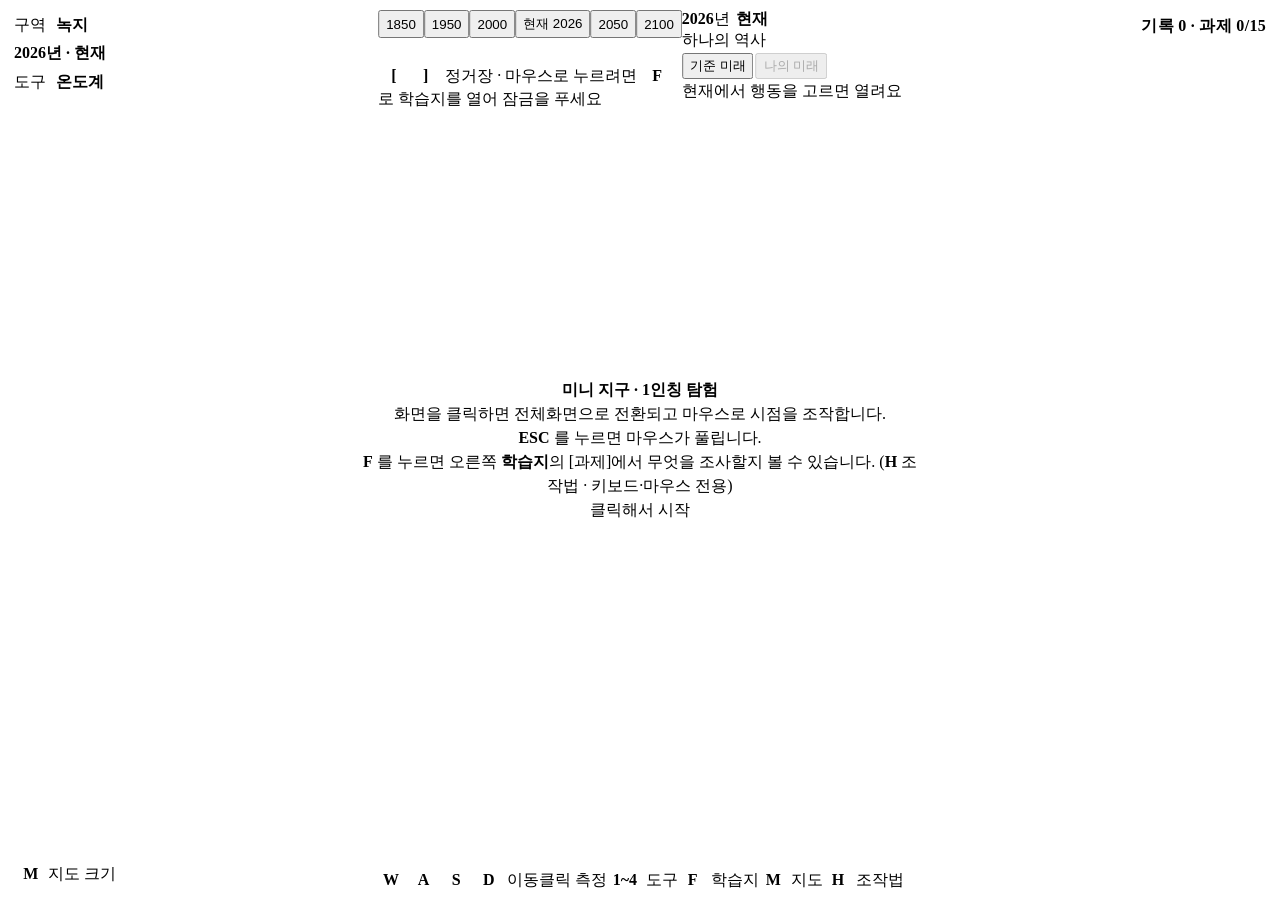
==== commit 9d3f02ee: "4차 F5: 행동 과제 Co-Authored-By: Claude Opus 5.5 <noreply@anthropic.com> Claude-Session: https://claude." ====
--- a/Critical_Earth_simulator/firstperson/index.html
+++ b/Critical_Earth_simulator/firstperson/index.html
@@ -60,6 +60,7 @@
       <h2>3. 시간과 행동</h2>
       <p>같은 자리를 <b>다른 해</b>에서 재 보세요. 연도는 화면 위 <b>타임라인</b>에서 바꿉니다 — 탐험 중에는 <span class="key">[</span> · <span class="key">]</span> 키로 정거장(1850 ~ 2100)을 오갑니다.</p>
       <p>도시의 멀티탭·자전거 거치대·버스 정류장·여행사에서 하는 탄소중립 행동(<span class="key">E</span>)은 학습지 [나의 행동]에 쌓입니다. 행동은 <b>현재(2026년)</b>에서만 고를 수 있습니다.</p>
+      <p>네 장으로 된 <b>탐험 지도</b>(관측자 · 시민 · 결정자 · 성찰)는 학습지 [과제] 탭 맨 위에 있어요.</p>
       <p class="ob-sub">조작법은 언제든 <span class="key">H</span> 또는 학습지 [과제] 맨 아래 '조작법'에서 다시 볼 수 있습니다.</p>
     </section>
     <div class="ob-actions">
@@ -128,10 +129,11 @@
 <div id="minimapBox">
   <canvas id="minimap" width="220" height="116"></canvas>
   <div id="minimapLegend" class="mm-legend"><span class="mm-name" id="mmName"><span class="key">M</span>지도 크기</span><span class="mm-bar" id="mmBar" hidden></span><span class="mm-hi" id="mmHi"></span></div>
+  <p id="mmTarget" class="mm-target" role="status" aria-live="polite" hidden></p>
 </div>
 
 <!-- 기록된 측정 개수. 패널을 안 열어둬도 뭔가 남고 있다는 걸 알게 한다 -->
-<div id="fieldBadge">기록 0 · 과제 0/2</div>
+<div id="fieldBadge">기록 0 · 과제 0/15</div>
 
 <!-- 4차 M1: 미니게임 무대(firstperson/fp-stage.js) — 미터 축척의 별도 장면. 들어가 있는 동안 body.in-stage 가 세계 HUD 를 숨긴다.
      덮개 = 종이색 0.5초 + 무대 이름(검정 아님) · 위 막대 = 이름·[나가기]·키 안내 · 초점 테두리 = Tab 으로 고른 물체(HTML 겹침) ·
@@ -168,7 +170,7 @@
     <button id="sheetClose" class="btn btn--nav btn--sm" type="button" aria-label="학습지 닫기 (F 또는 Esc)"><span data-icon="close"></span>닫기 <span class="key">F</span></button>
   </header>
   <div class="sheet-tabs" role="tablist" aria-label="학습지 탭">
-    <button type="button" role="tab" id="shTabTasks" aria-controls="shPanelTasks" aria-selected="true" tabindex="0">과제 <span class="tab-sub" id="fieldTaskTally">0/2</span></button>
+    <button type="button" role="tab" id="shTabTasks" aria-controls="shPanelTasks" aria-selected="true" tabindex="0">과제 <span class="tab-sub" id="fieldTaskTally">0/15</span></button>
     <button type="button" role="tab" id="shTabRecords" aria-controls="shPanelRecords" aria-selected="false" tabindex="-1">기록</button>
     <button type="button" role="tab" id="shTabActions" aria-controls="shPanelActions" aria-selected="false" tabindex="-1">나의 행동</button>
     <button type="button" role="tab" id="shTabSociety" aria-controls="shPanelSociety" aria-selected="false" tabindex="-1">우리 사회</button>
@@ -176,8 +178,14 @@
 
   <!-- [과제]: 측정 과제(기록 수로 판정) + 현장 과제(두 연도 관찰 글) + 연도·배출 경로 -->
   <section class="sheet-panel" role="tabpanel" id="shPanelTasks" aria-labelledby="shTabTasks" tabindex="0">
+    <!-- 4차 T5: 탐험 지도(네 장) — firstperson/fp-society.js. 교사용 ?chapter=3 이면 그 장을 펼친 채 시작 -->
+    <div class="soc-map" id="socMap"></div>
     <p class="task-intro" id="fieldTaskIntro"></p>
     <div class="task-grid" id="fieldTasks"></div>
+    <!-- 4차 F5: 행동 과제 ⑥~⑪(2장 시민 — fp.tasks, 현장 과제와 같은 모양 · firstperson/fp-field.js renderActionTasks) -->
+    <div class="task-grid" id="actTasks"></div>
+    <!-- 4차 T5: 사회의 선택 과제 ⑫~⑮(fp.tasks — 현장 과제와 같은 모양, 조감 [기록] '1인칭 현장 기록'에도 보인다) -->
+    <div class="task-grid" id="socTasks"></div>
     <p class="field-note">측정 과제의 완료 여부는 <b>학습지에 쌓인 기록 수</b>로만 판정합니다 — 값이 맞고 틀리고가 아니라,
       조건을 채울 만큼 재었는지를 봅니다. 결론은 [기록] 탭의 평균과 표준편차로 내리세요.</p>
 
@@ -222,6 +230,13 @@
     </div>
     <p class="sh-note">카페·분리배출장 같은 실내 무대의 화질입니다. <b>자동</b>이면 높음에서 시작해 화면이 느리면(3초 평균 초당 40장 미만) 한 단계씩 낮춥니다.
       높음 = 그림자 2048 · 보통 = 그림자 1024 · 낮음 = 그림자 끔(바닥 그림자만)·해상도 1배.</p>
+    <!-- 4차 M3(마스터 D14): 분리배출 지역 기준. 기본 = 공통 규칙, 지역 차이가 확인된 품목만 바뀐다(firstperson/fp-recycle-items.js REGION_RULES) -->
+    <h3 class="sh-h" id="shRecycleRegion">분리배출 지역 기준</h3>
+    <div class="stage-q" role="group" aria-labelledby="shRecycleRegion">
+      <button class="btn btn--view btn--sm" type="button" data-recycle-region="common" aria-pressed="true">공통 기준</button>
+      <button class="btn btn--view btn--sm" type="button" data-recycle-region="seoul" aria-pressed="false">서울시 기준</button>
+    </div>
+    <p class="sh-note">분리배출 기준은 지자체마다 다를 수 있어요. <b>서울시 기준</b>을 고르면 '이물질 묻은 비닐'을 비우고 비닐로 냅니다<button class="src-i" type="button" data-src="rec_seoul" aria-label="출처 보기: 서울시 탄소중립 라이프 #8 자원순환 (2024)" aria-expanded="false">ⓘ</button>. 다음 판부터 적용돼요.</p>
     <h3 class="sh-h">도구</h3>
   <!-- 4차 C2(마스터 D2·D9): 지면 3종(해변 모래·녹지 지면·도시 지면)을 뺐고 값은 그해 연평균이다 -->
   <!-- 4차 D1: ⓘ = 조감과 같은 출처 상자(js/source-tip.js). 키는 C6 등록부(js/sources.js) — check_sources.js 가 누락을 막는다 -->
@@ -276,9 +291,9 @@
     <div id="actRoot"><p class="sheet-empty">행동 카드를 불러오는 중입니다.</p></div>
   </section>
 
-  <!-- [우리 사회]: T5(사회의 선택)가 채운다 -->
+  <!-- [우리 사회]: 4차 T4 목표 비교·나와 사회·조감 연결(firstperson/fp-society.js 가 #socRoot 를 그린다). 설계 요약·쟁점 메모·과제는 T5 -->
   <section class="sheet-panel" role="tabpanel" id="shPanelSociety" aria-labelledby="shTabSociety" tabindex="0" hidden>
-    <p class="sheet-empty">시청 '기후 정책 회의실'에서 정책·기후테크 카드로 2050년 사회를 설계하면 여기에 담깁니다. (준비 중)</p>
+    <div id="socRoot"><p class="sheet-empty">우리 사회 비교를 불러오는 중입니다.</p></div>
   </section>
 </aside>
 
@@ -317,6 +332,8 @@
 <script src="fp-timeline.js"></script>
 <!-- 4차 F2: 행동 카드 + 세계 속 행동 지점. FPSheet·FPField·FPScenario 는 함수 안에서만 읽는다 -->
 <script src="fp-actions.js"></script>
+<!-- 4차 T4: 학습지 [우리 사회] 탭(목표 비교·조감 연결) — fp-actions 뒤 -->
+<script src="fp-society.js"></script>
 <script src="fp-tools.js"></script>
 <script src="fp-player.js"></script>
 <!-- 4차 M1: 미니게임 무대 — 소품 도구(fp-stage-kit) → 무대 관리자(fp-stage). 무대 파일(카페·분리배출장·회의실)은 이 뒤에 -->
@@ -324,6 +341,11 @@
 <script src="fp-stage.js"></script>
 <!-- 4차 M2: 카페 미니게임(세계 속 정면 + 실내 무대) -->
 <script src="fp-stage-cafe.js"></script>
+<!-- 4차 M3: 분리배출장 미니게임 — 품목 데이터(선생님이 고치는 파일) → 무대(세계 속 배출장 + 작업대·수거함 9개) -->
+<script src="fp-recycle-items.js"></script>
+<script src="fp-stage-recycle.js"></script>
+<!-- 4차 T2: 기후 정책 회의실 무대(시청) — 무대 틀 뒤, fp-main 앞 -->
+<script src="fp-stage-council.js"></script>
 <script src="fp-main.js"></script>
 </body>
 </html>
--- a/Critical_Earth_simulator/firstperson/style.css
+++ b/Critical_Earth_simulator/firstperson/style.css
@@ -259,6 +259,11 @@
 .mm-legend .mm-bar[hidden] { display: none; }
 .mm-legend .mm-hi { flex: none; margin-left: auto; font-variant-numeric: tabular-nums; }
 .mm-legend .key { margin-left: 0; }
+/* 4차 M4: 미니게임 장소 목표 줄(학습지 [카페에서 해 보기] 등) */
+.mm-target { margin: 4px 0 0; font-size: var(--fs-1); font-weight: 700; color: var(--ink); }
+.mm-target[hidden] { display: none; }
+.act-card .ac-last { color: var(--ink-2); }
+.rc-card .rc-saved { padding: var(--sp-1) var(--sp-3); border-radius: 8px; background: var(--ctl-scen-bg); color: var(--ctl-scen); font-weight: 700; }
 
 /* ── 짧은 안내 토스트 ── */
 #toast {
@@ -469,6 +474,9 @@
 /* 무대 HTML 겹침(주문 화면·결과 카드)의 자리 — 무대 파일이 안을 채운다. 비어 있으면 클릭을 3D 로 흘린다 */
 body.in-stage #stageUi { display: block; position: fixed; inset: 0; z-index: 8; pointer-events: none; }
 #stageUi > * { pointer-events: auto; }
+/* 무대 겹침 묶음(.cafe-ui · .rc-ui)은 화면 전체를 덮는 틀이라 자신은 클릭을 통과시킨다 — 위 규칙(아이디 선택자)이 .cafe-ui { pointer-events: none } 을 이겨
+   3D 캔버스 클릭(키오스크·컵·수거함·끌기)이 막혔다(4차 M3에서 발견). 틀 안의 부품만 받는다(.cafe-ui > * · .rc-ui > *) */
+#stageUi > .cafe-ui, #stageUi > .rc-ui, #stageUi > .council-ui { pointer-events: none; }
 
 /* Tab 으로 고른 물체의 초점 테두리(HTML 겹침) + 이름표. 3D 강조(들림 + 테두리 빛)와 함께 — 색만으로 알리지 않는다 */
 #stageFocus {
@@ -562,3 +570,185 @@
 .cafe-card .cc-actions { display: flex; justify-content: flex-end; position: sticky; bottom: calc(-1 * var(--sp-3)); margin: var(--sp-2) calc(-1 * var(--sp-4)) 0;
   padding: var(--sp-2) var(--sp-4); background: var(--paper-2); border-top: 1px solid var(--rule); }
 .cafe-card .cc-actions .btn { min-height: 44px; font-size: var(--fs-3); }
+
+/* ============================================================================
+   4차 M3: 분리배출장 미니게임 겹침(firstperson/fp-stage-recycle.js) — 지금 품목 · 준비 단추 · 판정 · 끝 화면. 종이 테마 토큰만
+   맞음/틀림은 색 + 기호(✔ ✕) + 문구를 함께(Q8 — 색만으로 알리지 않는다). 3D 쪽은 수거함 테두리 + 움직임
+   ============================================================================ */
+.rc-ui { position: absolute; inset: 0; pointer-events: none; }
+.rc-ui[hidden], .rc-ui [hidden] { display: none !important; }
+.rc-ui > * { pointer-events: auto; }
+.rc-panel {
+  position: absolute; left: 16px; top: 72px; width: min(30%, 360px); box-sizing: border-box;
+  padding: var(--sp-3) var(--sp-4); border-radius: 14px; color: var(--ink); font-size: var(--fs-2); line-height: 1.5;
+  background: color-mix(in srgb, var(--paper-2) var(--fp-panel-mix), transparent); border: 1px solid var(--rule); box-shadow: 0 4px 18px var(--fp-shadow);
+}
+.rc-count { margin: 0; color: var(--ink-2); font-size: var(--fs-1); font-weight: 700; }
+.rc-name { margin: 2px 0 var(--sp-1); font-family: var(--font-title); font-size: var(--fs-4); }
+.rc-sub { margin: 0 0 var(--sp-2); color: var(--ink-2); }
+.rc-region { color: var(--ctl-view); font-weight: 700; }
+.rc-prep { display: grid; grid-template-columns: repeat(2, minmax(0, 1fr)); gap: var(--sp-1); margin: 0 0 var(--sp-2); }
+.rc-prep .btn { justify-content: flex-start; min-height: 38px; font-size: var(--fs-2); }
+.rc-prep .rc-done { display: inline-block; width: 1.1em; visibility: hidden; font-weight: 800; }
+.rc-prep .btn[aria-pressed="true"] .rc-done { visibility: visible; }
+.rc-how { margin: 0 0 var(--sp-1); }
+.rc-how .key { margin: 0 2px; }
+.rc-rules { margin: 0; color: var(--ink-2); font-size: var(--fs-1); }
+.rc-note {
+  position: absolute; left: 50%; top: 76px; transform: translateX(-50%); margin: 0; max-width: min(46%, 560px);
+  padding: var(--sp-2) var(--sp-4); border-radius: 999px; font-size: var(--fs-3); font-weight: 700; color: var(--ink); text-align: center;
+  background: color-mix(in srgb, var(--paper-2) var(--fp-panel-mix), transparent); border: 1.5px solid var(--ctl-view);
+  box-shadow: 0 4px 18px var(--fp-shadow); pointer-events: none;
+}
+.rc-feed {
+  position: absolute; left: 50%; bottom: 24px; transform: translateX(-50%); width: min(58%, 680px); box-sizing: border-box;
+  display: grid; grid-template-columns: auto 1fr auto; gap: var(--sp-3); align-items: center;
+  padding: var(--sp-3) var(--sp-4); border-radius: 14px; color: var(--ink); font-size: var(--fs-2); line-height: 1.5;
+  background: var(--paper-2); border: 3px solid var(--rule); box-shadow: 0 6px 24px var(--fp-shadow);
+  animation: rc-pop .28s ease-out;
+}
+.rc-feed.is-ok { border-color: var(--ctl-scen); }
+.rc-feed.is-half { border-color: var(--warn); }
+.rc-feed.is-bad { border-color: var(--data-temp); animation: rc-shake .36s ease-out; }
+.rc-feed .rf-sym { width: 52px; height: 52px; border-radius: 50%; display: grid; place-items: center; font-size: 30px; font-weight: 800; color: var(--on-fill); }
+.rc-feed.is-ok .rf-sym { background: var(--ctl-scen); }
+.rc-feed.is-half .rf-sym { background: var(--warn); }
+.rc-feed.is-bad .rf-sym { background: var(--data-temp); }
+.rc-feed h3 { margin: 0 0 2px; font-size: var(--fs-4); }
+.rc-feed.is-ok h3 { color: var(--ctl-scen); }
+.rc-feed.is-half h3 { color: var(--warn); }
+.rc-feed.is-bad h3 { color: var(--data-temp); }
+.rc-feed .rf-sub { color: var(--ink-2); font-size: var(--fs-2); font-weight: 600; }
+.rc-feed p { margin: 0 0 2px; }
+.rc-feed .rf-miss { font-weight: 700; color: var(--warn); }
+.rc-feed .rf-region, .rc-badge { display: inline-block; margin-top: 2px; padding: 1px var(--sp-2); border-radius: 6px; background: var(--warn-bg); color: var(--warn); font-weight: 700; font-size: var(--fs-1); }
+.rc-feed .rf-act .btn { min-height: 44px; font-size: var(--fs-3); }
+@keyframes rc-pop { from { transform: translate(-50%, 12px); opacity: 0; } to { transform: translate(-50%, 0); opacity: 1; } }
+@keyframes rc-shake { 0%, 100% { transform: translateX(-50%); } 25% { transform: translateX(calc(-50% - 8px)); } 50% { transform: translateX(calc(-50% + 6px)); } 75% { transform: translateX(calc(-50% - 3px)); } }
+@media (prefers-reduced-motion: reduce) { .rc-feed, .rc-feed.is-bad { animation: rc-fade .1s ease-out; } }
+@keyframes rc-fade { from { opacity: 0; } to { opacity: 1; } }
+body.sheet-open .rc-panel { width: min(26%, 300px); }
+body.sheet-open .rc-feed { left: 30%; width: min(54%, 520px); }
+/* 끝 화면: 카페 결과 카드(.cafe-card)와 같은 모양에 표를 더해 조금 넓게 */
+.rc-card {
+  position: absolute; right: 16px; top: 72px; bottom: 16px; width: min(64%, 860px); box-sizing: border-box; overflow-y: auto;
+  padding: var(--sp-4) var(--sp-4) var(--sp-3); border-radius: 14px;
+  background: var(--paper-2); border: 1px solid var(--rule); box-shadow: 0 6px 24px var(--fp-shadow);
+  color: var(--ink); font-size: var(--fs-2); line-height: 1.55;
+}
+body.sheet-open .rc-card { right: calc(40% + 16px); width: min(56%, 640px); }
+.rc-card h2 { margin: 0 0 var(--sp-2); font-family: var(--font-title); font-size: var(--fs-5); }
+.rc-card h3 { margin: var(--sp-2) 0 var(--sp-1); font-size: var(--fs-3); }
+.rc-card p { margin: 0 0 var(--sp-2); }
+.rc-card .rc-lead { font-size: var(--fs-3); }
+.rc-card .cc-sub { color: var(--ink-2); font-size: var(--fs-1); }
+.rc-card .rc-tools { display: flex; gap: var(--sp-3); align-items: center; margin: 0 0 var(--sp-2); }
+.rc-table-wrap { overflow-x: auto; }
+.rc-table { width: 100%; border-collapse: collapse; font-size: var(--fs-1); }
+.rc-table th, .rc-table td { padding: 5px 6px; border-bottom: 1px solid var(--paper-3); text-align: left; vertical-align: top; }
+.rc-table thead th { color: var(--ink-2); border-bottom: 1.5px solid var(--rule); white-space: nowrap; }
+.rc-table tbody th { font-weight: 700; }
+.rc-table td:nth-child(2), .rc-table td:nth-child(3) { white-space: nowrap; }
+.rc-table tbody th { min-width: 8.5em; }
+.rc-table tr.is-wrong { background: color-mix(in srgb, var(--warn-bg) 70%, transparent); }
+.rc-table .rc-why { min-width: 14em; color: var(--ink-2); }
+.rc-table .rc-pok { color: var(--ctl-scen); white-space: nowrap; }
+.rc-table .rc-pmiss { color: var(--data-temp); white-space: nowrap; }
+.rc-table .rc-dim { color: var(--ink-3); }
+.rc-table .rc-s1 { color: var(--ctl-scen); } .rc-table .rc-s5 { color: var(--warn); } .rc-table .rc-s0 { color: var(--data-temp); }
+.rc-card .cc-bars { display: flex; flex-direction: column; gap: var(--sp-1); margin: var(--sp-1) 0 var(--sp-2); }
+.rc-card .cc-bar { display: grid; grid-template-columns: 12em 1fr 5.2em; gap: var(--sp-2); align-items: center; }
+.rc-card .cc-bar b { text-align: right; font-variant-numeric: tabular-nums; }
+.rc-card .cc-track { display: block; height: 12px; border-radius: 6px; background: var(--paper-3); overflow: hidden; }
+.rc-card .cc-track i { display: block; height: 100%; background: var(--ctl-scen); }
+.rc-card .cc-actions { display: flex; gap: var(--sp-2); justify-content: flex-end; position: sticky; bottom: calc(-1 * var(--sp-3)); margin: var(--sp-2) calc(-1 * var(--sp-4)) 0;
+  padding: var(--sp-2) var(--sp-4); background: var(--paper-2); border-top: 1px solid var(--rule); }
+.rc-card .cc-actions .btn { min-height: 44px; font-size: var(--fs-3); }
+
+/* ============================================================================
+   4차 T2: 기후 정책 회의실 겹침(firstperson/fp-stage-council.js) — 안내 말풍선 · 오른쪽 설계 판. 종이 테마 토큰만.
+   판은 카페 결과 카드와 같은 자리(오른쪽)·모양 — 탁자는 카메라가 왼쪽 70 %에 오게 잡는다
+   ============================================================================ */
+.council-ui { position: absolute; inset: 0; pointer-events: none; }
+.council-ui[hidden], .council-ui [hidden] { display: none !important; }
+.council-ui > * { pointer-events: auto; }
+.cs-hint {
+  position: absolute; left: 35%; top: 76px; transform: translateX(-50%); margin: 0; max-width: 56%;
+  padding: var(--sp-2) var(--sp-4); border-radius: 999px; font-size: var(--fs-3); font-weight: 700; color: var(--ink); text-align: center;
+  background: color-mix(in srgb, var(--paper-2) var(--fp-panel-mix), transparent); border: 1.5px solid var(--ctl-view);
+  box-shadow: 0 4px 18px var(--fp-shadow); pointer-events: none !important;
+}
+.cs-panel {
+  position: absolute; right: 16px; top: 72px; bottom: 16px; width: min(30%, 420px); box-sizing: border-box; overflow-y: auto;
+  padding: var(--sp-3) var(--sp-4) 0; border-radius: 14px;
+  background: var(--paper-2); border: 1px solid var(--rule); box-shadow: 0 6px 24px var(--fp-shadow);
+  color: var(--ink); font-size: var(--fs-2); line-height: 1.55;
+}
+body.sheet-open .cs-panel { right: calc(40% + 16px); width: min(28%, 360px); }
+body.sheet-open .cs-hint { left: 30%; }
+.cs-panel h2 { margin: 0 0 var(--sp-2); font-family: var(--font-title); font-size: var(--fs-5); }
+.cs-panel h3 { margin: var(--sp-3) 0 var(--sp-1); font-size: var(--fs-3); }
+.cs-panel h4 { margin: 0 0 2px; font-size: var(--fs-2); }
+.cs-panel p { margin: 0 0 var(--sp-2); }
+.cs-views { display: flex; gap: var(--sp-1); flex-wrap: wrap; margin: 0 0 var(--sp-2); }
+.cs-big { display: flex; align-items: center; gap: var(--sp-2); padding: var(--sp-2) var(--sp-3); border-radius: 10px; background: var(--paper); border-left: 4px solid var(--data-temp); }
+.cs-big span { flex: 1; font-weight: 700; display: flex; flex-direction: column; }
+.cs-big small { font-weight: 500; color: var(--ink-2); font-size: var(--fs-1); }
+.cs-big b { font-size: var(--fs-6); color: var(--data-temp); font-variant-numeric: tabular-nums; white-space: nowrap; }
+.cs-verdict { margin: var(--sp-1) 0 var(--sp-1) !important; font-weight: 700; }
+.cs-stats { display: grid; grid-template-columns: auto 1fr; gap: 0 var(--sp-3); margin: 0 0 var(--sp-2); font-size: var(--fs-1); }
+.cs-stats dt { color: var(--ink-2); }
+.cs-stats dd { margin: 0; font-weight: 700; font-variant-numeric: tabular-nums; }
+.cs-note { padding: var(--sp-1) var(--sp-3); border-radius: 8px; background: var(--paper); border-left: 4px solid var(--ctl-view); }
+.cs-note.is-warn { background: var(--warn-bg); border-left-color: var(--warn); }
+.cs-sub { color: var(--ink-2); font-size: var(--fs-1); }
+.cs-sub .key { margin: 0 2px; }
+.cs-tip { font-weight: 700; color: var(--ink-2); }
+.cs-cards { list-style: none; margin: 0 0 var(--sp-2); padding: 0; display: flex; flex-direction: column; gap: var(--sp-1); }
+.cs-card { padding: var(--sp-1) var(--sp-2); border: 1px solid var(--rule); border-radius: 10px; background: var(--paper); }
+.cs-card p { margin: 0; }
+.cs-card-top { display: flex; gap: var(--sp-2); align-items: center; }
+.cs-card-top b { flex: 1; }
+.cs-val { font-weight: 700; color: var(--ctl-scen); white-space: nowrap; font-variant-numeric: tabular-nums; }
+.cs-range { display: block; }
+.cs-range .range { width: 100%; }
+.cs-lock { color: var(--warn) !important; font-weight: 700; font-size: var(--fs-1); }
+.cs-empty { color: var(--ink-2); }
+.cs-issue { border-top: 1px solid var(--rule); margin-top: var(--sp-2); }
+.cs-issue-cols { display: grid; grid-template-columns: 1fr 1fr; gap: var(--sp-2); }
+.cs-issue-cols ul { margin: 0 0 var(--sp-2); padding-left: 1.1em; font-size: var(--fs-1); }
+.cs-actions { display: flex; gap: var(--sp-2); justify-content: flex-end; flex-wrap: wrap; position: sticky; bottom: 0; margin: var(--sp-2) calc(-1 * var(--sp-4)) 0;
+  padding: var(--sp-2) var(--sp-4); background: var(--paper-2); border-top: 1px solid var(--rule); }
+.cs-actions .btn { min-height: 40px; }
+
+/* 4차 T4: 학습지 [우리 사회] 목표 비교 표(firstperson/fp-society.js) — F4 미래 비교 표(.act-cmp)와 같은 모양, '우리 사회' 열만 강조 */
+.soc-cmp thead th .ac-sub { display: block; font-weight: 500; }
+.soc-cmp td.is-ours { font-weight: 700; color: var(--ctl-scen); background: var(--ctl-scen-bg); }
+.soc-scale b { color: var(--ink); }
+
+/* 4차 T5: [우리 사회] 설계 요약·쟁점 메모 · [과제] 탐험 지도(firstperson/fp-society.js) — 종이 테마 토큰만 */
+.soc-design { display: grid; grid-template-columns: minmax(0, 1fr) minmax(0, 1.2fr); gap: var(--sp-3); align-items: start; }
+.soc-design h4 { margin: 0 0 2px; font-size: var(--fs-2); }
+.soc-design ul { margin: 0 0 var(--sp-2); padding-left: 1.1em; }
+.soc-levers td.is-ours { font-weight: 700; color: var(--ctl-scen); background: var(--ctl-scen-bg); }
+.soc-issue { border: 1px solid var(--rule); border-radius: 10px; padding: var(--sp-1) var(--sp-3); margin: 0 0 var(--sp-2); background: var(--paper); }
+.soc-issue summary { cursor: pointer; font-weight: 700; padding: var(--sp-1) 0; }
+.soc-issue-cols { display: grid; grid-template-columns: 1fr 1fr; gap: var(--sp-2); }
+.soc-issue-cols h4 { margin: 0; font-size: var(--fs-2); }
+.soc-issue-cols ul { margin: 0 0 var(--sp-2); padding-left: 1.1em; font-size: var(--fs-1); }
+.soc-note { display: flex; flex-direction: column; gap: 2px; margin-bottom: var(--sp-2); }
+.soc-note textarea { width: 100%; box-sizing: border-box; font: inherit; }
+.soc-map { margin-bottom: var(--sp-3); }
+.soc-ch { border: 1px solid var(--rule); border-radius: 10px; margin: 0 0 var(--sp-1); background: var(--paper); }
+.soc-ch summary { display: grid; grid-template-columns: 3em 4.5em minmax(0, 1fr) 7em 3.2em; gap: var(--sp-2); align-items: center; padding: var(--sp-1) var(--sp-3); cursor: pointer; }
+.soc-ch[open] { border-color: var(--ctl-view); }
+.soc-ch-n { font-weight: 800; }
+.soc-ch-role { font-weight: 700; }
+.soc-ch-time { color: var(--ink-2); font-size: var(--fs-1); }
+.soc-ch-bar { display: block; height: 10px; border-radius: 5px; background: var(--paper-3); overflow: hidden; }
+.soc-ch-bar i { display: block; height: 100%; background: var(--ctl-scen); }
+.soc-ch-pct { text-align: right; font-variant-numeric: tabular-nums; font-size: var(--fs-1); }
+.soc-ch-what { margin: 0 var(--sp-3) var(--sp-1); color: var(--ink-2); }
+.soc-ch-items { margin: 0 var(--sp-3) var(--sp-2); padding-left: 1.1em; }
+.soc-ch-items li.ok { color: var(--ctl-scen); font-weight: 700; }
+.soc-levers td.num { white-space: nowrap; }
